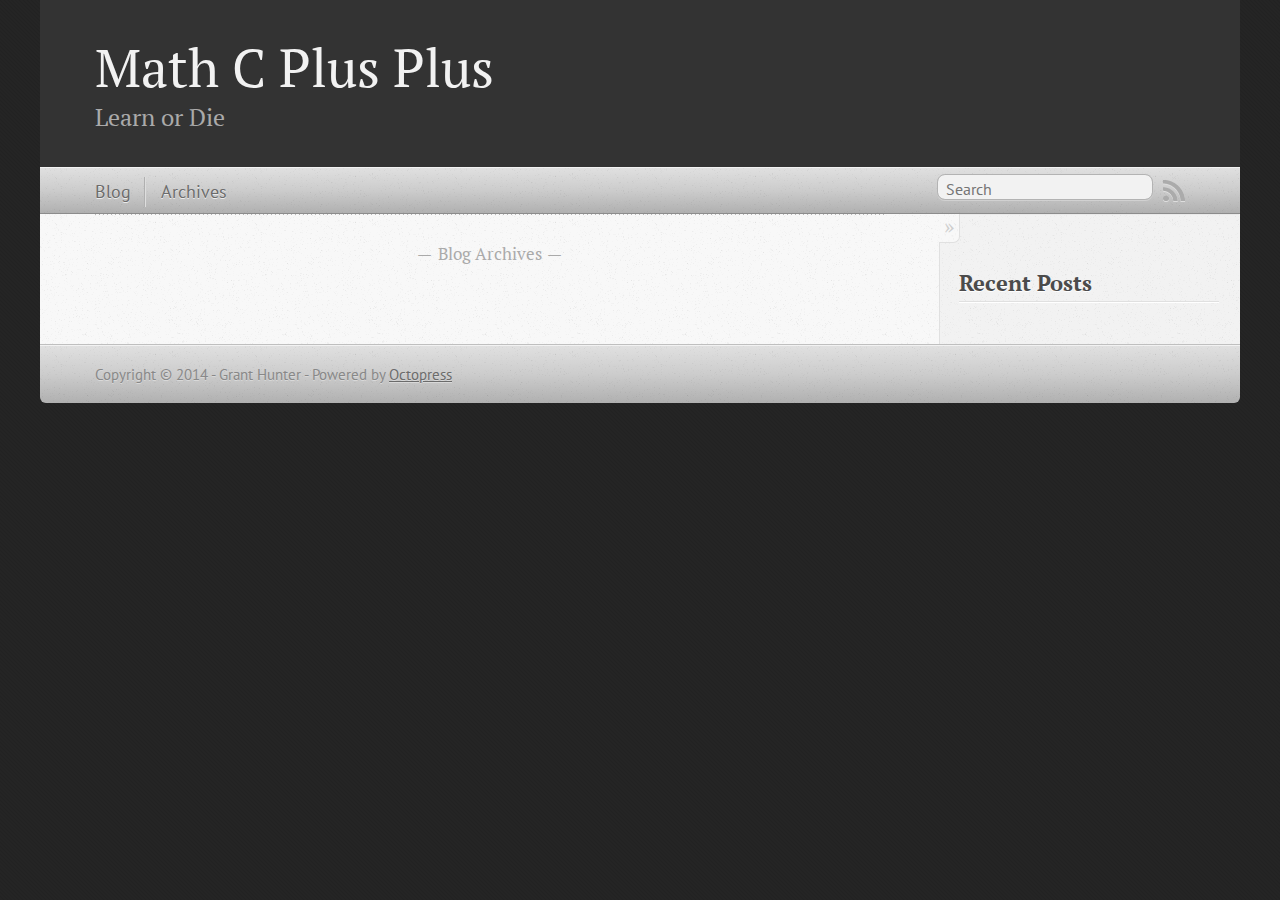
==== index.html @ 04bebbe3 "Site updated at 2014-04-13 11:05:55 UTC" ====
<!DOCTYPE html>
<!--[if IEMobile 7 ]><html class="no-js iem7"><![endif]-->
<!--[if lt IE 9]><html class="no-js lte-ie8"><![endif]-->
<!--[if (gt IE 8)|(gt IEMobile 7)|!(IEMobile)|!(IE)]><!--><html class="no-js" lang="en"><!--<![endif]-->
<head>
  <meta charset="utf-8">
  <title>Math C Plus Plus</title>
  <meta name="author" content="Grant Hunter">

  
  <meta name="description" content=" Blog Archives Recent Posts ">
  

  <!-- http://t.co/dKP3o1e -->
  <meta name="HandheldFriendly" content="True">
  <meta name="MobileOptimized" content="320">
  <meta name="viewport" content="width=device-width, initial-scale=1">

  
  <link rel="canonical" href="http://mathcpp.github.io">
  <link href="/favicon.png" rel="icon">
  <link href="/stylesheets/screen.css" media="screen, projection" rel="stylesheet" type="text/css">
  <link href="/atom.xml" rel="alternate" title="Math C Plus Plus" type="application/atom+xml">
  <script src="/javascripts/modernizr-2.0.js"></script>
  <script src="//ajax.googleapis.com/ajax/libs/jquery/1.9.1/jquery.min.js"></script>
  <script>!window.jQuery && document.write(unescape('%3Cscript src="./javascripts/libs/jquery.min.js"%3E%3C/script%3E'))</script>
  <script src="/javascripts/octopress.js" type="text/javascript"></script>
  <!--Fonts from Google"s Web font directory at http://google.com/webfonts -->
<link href="//fonts.googleapis.com/css?family=PT+Serif:regular,italic,bold,bolditalic" rel="stylesheet" type="text/css">
<link href="//fonts.googleapis.com/css?family=PT+Sans:regular,italic,bold,bolditalic" rel="stylesheet" type="text/css">

  

</head>

<body   >
  <header role="banner"><hgroup>
  <h1><a href="/">Math C Plus Plus</a></h1>
  
    <h2>Learn or Die</h2>
  
</hgroup>

</header>
  <nav role="navigation"><ul class="subscription" data-subscription="rss">
  <li><a href="/atom.xml" rel="subscribe-rss" title="subscribe via RSS">RSS</a></li>
  
</ul>
  
<form action="https://www.google.com/search" method="get">
  <fieldset role="search">
    <input type="hidden" name="q" value="site:mathcpp.github.io" />
    <input class="search" type="text" name="q" results="0" placeholder="Search"/>
  </fieldset>
</form>
  
<ul class="main-navigation">
  <li><a href="/">Blog</a></li>
  <li><a href="/blog/archives">Archives</a></li>
</ul>

</nav>
  <div id="main">
    <div id="content">
      <div class="blog-index">
  
  
  <div class="pagination">
    
    <a href="/blog/archives">Blog Archives</a>
    
  </div>
</div>
<aside class="sidebar">
  
    <section>
  <h1>Recent Posts</h1>
  <ul id="recent_posts">
    
  </ul>
</section>





  
</aside>

    </div>
  </div>
  <footer role="contentinfo"><p>
  Copyright &copy; 2014 - Grant Hunter -
  <span class="credit">Powered by <a href="http://octopress.org">Octopress</a></span>
</p>

</footer>
  







  <script type="text/javascript">
    (function(){
      var twitterWidgets = document.createElement('script');
      twitterWidgets.type = 'text/javascript';
      twitterWidgets.async = true;
      twitterWidgets.src = '//platform.twitter.com/widgets.js';
      document.getElementsByTagName('head')[0].appendChild(twitterWidgets);
    })();
  </script>





</body>
</html>
---- stylesheets/screen.css ----
html,body,div,span,applet,object,iframe,h1,h2,h3,h4,h5,h6,p,blockquote,pre,a,abbr,acronym,address,big,cite,code,del,dfn,em,img,ins,kbd,q,s,samp,small,strike,strong,sub,sup,tt,var,b,u,i,center,dl,dt,dd,ol,ul,li,fieldset,form,label,legend,table,caption,tbody,tfoot,thead,tr,th,td,article,aside,canvas,details,embed,figure,figcaption,footer,header,hgroup,menu,nav,output,ruby,section,summary,time,mark,audio,video{margin:0;padding:0;border:0;font:inherit;font-size:100%;vertical-align:baseline}html{line-height:1}ol,ul{list-style:none}table{border-collapse:collapse;border-spacing:0}caption,th,td{text-align:left;font-weight:normal;vertical-align:middle}q,blockquote{quotes:none}q:before,q:after,blockquote:before,blockquote:after{content:"";content:none}a img{border:none}article,aside,details,figcaption,figure,footer,header,hgroup,menu,nav,section,summary{display:block}a{color:#1863a1}a:visited{color:#751590}a:focus{color:#0181eb}a:hover{color:#0181eb}a:active{color:#01579f}aside.sidebar a{color:#222}aside.sidebar a:focus{color:#0181eb}aside.sidebar a:hover{color:#0181eb}aside.sidebar a:active{color:#01579f}a{-webkit-transition:color 0.3s;-moz-transition:color 0.3s;-o-transition:color 0.3s;transition:color 0.3s}html{background:#252525 url('/images/line-tile.png?1397386319') top left}body>div{background:#f2f2f2 url('/images/noise.png?1397386319') top left;border-bottom:1px solid #bfbfbf}body>div>div{background:#f8f8f8 url('/images/noise.png?1397386319') top left;border-right:1px solid #e0e0e0}.heading,body>header h1,h1,h2,h3,h4,h5,h6{font-family:"PT Serif","Georgia","Helvetica Neue",Arial,sans-serif}.sans,body>header h2,article header p.meta,article>footer,#content .blog-index footer,html .gist .gist-file .gist-meta,#blog-archives a.category,#blog-archives time,aside.sidebar section,body>footer{font-family:"PT Sans","Helvetica Neue",Arial,sans-serif}.serif,body,#content .blog-index a[rel=full-article]{font-family:"PT Serif",Georgia,Times,"Times New Roman",serif}.mono,pre,code,tt,p code,li code{font-family:Menlo,Monaco,"Andale Mono","lucida console","Courier New",monospace}body>header h1{font-size:2.2em;font-family:"PT Serif","Georgia","Helvetica Neue",Arial,sans-serif;font-weight:normal;line-height:1.2em;margin-bottom:0.6667em}body>header h2{font-family:"PT Serif","Georgia","Helvetica Neue",Arial,sans-serif}body{line-height:1.5em;color:#222}h1{font-size:2.2em;line-height:1.2em}@media only screen and (min-width: 992px){body{font-size:1.15em}h1{font-size:2.6em;line-height:1.2em}}h1,h2,h3,h4,h5,h6{text-rendering:optimizelegibility;margin-bottom:1em;font-weight:bold}h2,section h1{font-size:1.5em}h3,section h2,section section h1{font-size:1.3em}h4,section h3,section section h2,section section section h1{font-size:1em}h5,section h4,section section h3{font-size:.9em}h6,section h5,section section h4,section section section h3{font-size:.8em}p,article blockquote,ul,ol{margin-bottom:1.5em}ul{list-style-type:disc}ul ul{list-style-type:circle;margin-bottom:0px}ul ul ul{list-style-type:square;margin-bottom:0px}ol{list-style-type:decimal}ol ol{list-style-type:lower-alpha;margin-bottom:0px}ol ol ol{list-style-type:lower-roman;margin-bottom:0px}ul,ul ul,ul ol,ol,ol ul,ol ol{margin-left:1.3em}ul ul,ul ol,ol ul,ol ol{margin-bottom:0em}strong{font-weight:bold}em{font-style:italic}sup,sub{font-size:0.75em;position:relative;display:inline-block;padding:0 .2em;line-height:.8em}sup{top:-.5em}sub{bottom:-.5em}a[rev='footnote']{font-size:.75em;padding:0 .3em;line-height:1}q{font-style:italic}q:before{content:"\201C"}q:after{content:"\201D"}em,dfn{font-style:italic}strong,dfn{font-weight:bold}del,s{text-decoration:line-through}abbr,acronym{border-bottom:1px dotted;cursor:help}hr{margin-bottom:0.2em}small{font-size:.8em}big{font-size:1.2em}article blockquote{font-style:italic;position:relative;font-size:1.2em;line-height:1.5em;padding-left:1em;border-left:4px solid rgba(170,170,170,0.5)}article blockquote cite{font-style:italic}article blockquote cite a{color:#aaa !important;word-wrap:break-word}article blockquote cite:before{content:'\2014';padding-right:.3em;padding-left:.3em;color:#aaa}@media only screen and (min-width: 992px){article blockquote{padding-left:1.5em;border-left-width:4px}}.pullquote-right:before,.pullquote-left:before{padding:0;border:none;content:attr(data-pullquote);float:right;width:45%;margin:.5em 0 1em 1.5em;position:relative;top:7px;font-size:1.4em;line-height:1.45em}.pullquote-left:before{float:left;margin:.5em 1.5em 1em 0}.force-wrap,article a,aside.sidebar a{white-space:-moz-pre-wrap;white-space:-pre-wrap;white-space:-o-pre-wrap;white-space:pre-wrap;word-wrap:break-word}.group,body>header,body>nav,body>footer,body #content>article,body #content>div>article,body #content>div>section,body div.pagination,aside.sidebar,#main,#content,.sidebar{*zoom:1}.group:after,body>header:after,body>nav:after,body>footer:after,body #content>article:after,body #content>div>section:after,body div.pagination:after,#main:after,#content:after,.sidebar:after{content:"";display:table;clear:both}body{-webkit-text-size-adjust:none;max-width:1200px;position:relative;margin:0 auto}body>header,body>nav,body>footer,body #content>article,body #content>div>article,body #content>div>section{padding-left:18px;padding-right:18px}@media only screen and (min-width: 480px){body>header,body>nav,body>footer,body #content>article,body #content>div>article,body #content>div>section{padding-left:25px;padding-right:25px}}@media only screen and (min-width: 768px){body>header,body>nav,body>footer,body #content>article,body #content>div>article,body #content>div>section{padding-left:35px;padding-right:35px}}@media only screen and (min-width: 992px){body>header,body>nav,body>footer,body #content>article,body #content>div>article,body #content>div>section{padding-left:55px;padding-right:55px}}body div.pagination{margin-left:18px;margin-right:18px}@media only screen and (min-width: 480px){body div.pagination{margin-left:25px;margin-right:25px}}@media only screen and (min-width: 768px){body div.pagination{margin-left:35px;margin-right:35px}}@media only screen and (min-width: 992px){body div.pagination{margin-left:55px;margin-right:55px}}body>header{font-size:1em;padding-top:1.5em;padding-bottom:1.5em}#content{overflow:hidden}#content>div,#content>article{width:100%}aside.sidebar{float:none;padding:0 18px 1px;background-color:#f7f7f7;border-top:1px solid #e0e0e0}.flex-content,article img,article video,article .flash-video,aside.sidebar img{max-width:100%;height:auto}.basic-alignment.left,article img.left,article video.left,article .left.flash-video,aside.sidebar img.left{float:left;margin-right:1.5em}.basic-alignment.right,article img.right,article video.right,article .right.flash-video,aside.sidebar img.right{float:right;margin-left:1.5em}.basic-alignment.center,article img.center,article video.center,article .center.flash-video,aside.sidebar img.center{display:block;margin:0 auto 1.5em}.basic-alignment.left,article img.left,article video.left,article .left.flash-video,aside.sidebar img.left,.basic-alignment.right,article img.right,article video.right,article .right.flash-video,aside.sidebar img.right{margin-bottom:.8em}.toggle-sidebar,.no-sidebar .toggle-sidebar{display:none}@media only screen and (min-width: 750px){body.sidebar-footer aside.sidebar{float:none;width:auto;clear:left;margin:0;padding:0 35px 1px;background-color:#f7f7f7;border-top:1px solid #eaeaea}body.sidebar-footer aside.sidebar section.odd,body.sidebar-footer aside.sidebar section.even{float:left;width:48%}body.sidebar-footer aside.sidebar section.odd{margin-left:0}body.sidebar-footer aside.sidebar section.even{margin-left:4%}body.sidebar-footer aside.sidebar.thirds section{width:30%;margin-left:5%}body.sidebar-footer aside.sidebar.thirds section.first{margin-left:0;clear:both}}body.sidebar-footer #content{margin-right:0px}body.sidebar-footer .toggle-sidebar{display:none}@media only screen and (min-width: 550px){body>header{font-size:1em}}@media only screen and (min-width: 750px){aside.sidebar{float:none;width:auto;clear:left;margin:0;padding:0 35px 1px;background-color:#f7f7f7;border-top:1px solid #eaeaea}aside.sidebar section.odd,aside.sidebar section.even{float:left;width:48%}aside.sidebar section.odd{margin-left:0}aside.sidebar section.even{margin-left:4%}aside.sidebar.thirds section{width:30%;margin-left:5%}aside.sidebar.thirds section.first{margin-left:0;clear:both}}@media only screen and (min-width: 768px){body{-webkit-text-size-adjust:auto}body>header{font-size:1.2em}#main{padding:0;margin:0 auto}#content{overflow:visible;margin-right:240px;position:relative}.no-sidebar #content{margin-right:0;border-right:0}.collapse-sidebar #content{margin-right:20px}#content>div,#content>article{padding-top:17.5px;padding-bottom:17.5px;float:left}aside.sidebar{width:210px;padding:0 15px 15px;background:none;clear:none;float:left;margin:0 -100% 0 0}aside.sidebar section{width:auto;margin-left:0}aside.sidebar section.odd,aside.sidebar section.even{float:none;width:auto;margin-left:0}.collapse-sidebar aside.sidebar{float:none;width:auto;clear:left;margin:0;padding:0 35px 1px;background-color:#f7f7f7;border-top:1px solid #eaeaea}.collapse-sidebar aside.sidebar section.odd,.collapse-sidebar aside.sidebar section.even{float:left;width:48%}.collapse-sidebar aside.sidebar section.odd{margin-left:0}.collapse-sidebar aside.sidebar section.even{margin-left:4%}.collapse-sidebar aside.sidebar.thirds section{width:30%;margin-left:5%}.collapse-sidebar aside.sidebar.thirds section.first{margin-left:0;clear:both}}@media only screen and (min-width: 992px){body>header{font-size:1.3em}#content{margin-right:300px}#content>div,#content>article{padding-top:27.5px;padding-bottom:27.5px}aside.sidebar{width:260px;padding:1.2em 20px 20px}.collapse-sidebar aside.sidebar{padding-left:55px;padding-right:55px}}@media only screen and (min-width: 768px){ul,ol{margin-left:0}}body>header{background:#333}body>header h1{display:inline-block;margin:0}body>header h1 a,body>header h1 a:visited,body>header h1 a:hover{color:#f2f2f2;text-decoration:none}body>header h2{margin:.2em 0 0;font-size:1em;color:#aaa;font-weight:normal}body>nav{position:relative;background-color:#ccc;background:url('/images/noise.png?1397386319'),-webkit-gradient(linear, 50% 0%, 50% 100%, color-stop(0%, #e0e0e0), color-stop(50%, #cccccc), color-stop(100%, #b0b0b0));background:url('/images/noise.png?1397386319'),-webkit-linear-gradient(#e0e0e0,#cccccc,#b0b0b0);background:url('/images/noise.png?1397386319'),-moz-linear-gradient(#e0e0e0,#cccccc,#b0b0b0);background:url('/images/noise.png?1397386319'),-o-linear-gradient(#e0e0e0,#cccccc,#b0b0b0);background:url('/images/noise.png?1397386319'),linear-gradient(#e0e0e0,#cccccc,#b0b0b0);border-top:1px solid #f2f2f2;border-bottom:1px solid #8c8c8c;padding-top:.35em;padding-bottom:.35em}body>nav form{-webkit-background-clip:padding;-moz-background-clip:padding;background-clip:padding-box;margin:0;padding:0}body>nav form .search{padding:.3em .5em 0;font-size:.85em;font-family:"PT Sans","Helvetica Neue",Arial,sans-serif;line-height:1.1em;width:95%;-webkit-border-radius:0.5em;-moz-border-radius:0.5em;-ms-border-radius:0.5em;-o-border-radius:0.5em;border-radius:0.5em;-webkit-background-clip:padding;-moz-background-clip:padding;background-clip:padding-box;-webkit-box-shadow:#d1d1d1 0 1px;-moz-box-shadow:#d1d1d1 0 1px;box-shadow:#d1d1d1 0 1px;background-color:#f2f2f2;border:1px solid #b3b3b3;color:#888}body>nav form .search:focus{color:#444;border-color:#80b1df;-webkit-box-shadow:#80b1df 0 0 4px,#80b1df 0 0 3px inset;-moz-box-shadow:#80b1df 0 0 4px,#80b1df 0 0 3px inset;box-shadow:#80b1df 0 0 4px,#80b1df 0 0 3px inset;background-color:#fff;outline:none}body>nav fieldset[role=search]{float:right;width:48%}body>nav fieldset.mobile-nav{float:left;width:48%}body>nav fieldset.mobile-nav select{width:100%;font-size:.8em;border:1px solid #888}body>nav ul{display:none}@media only screen and (min-width: 550px){body>nav{font-size:.9em}body>nav ul{margin:0;padding:0;border:0;overflow:hidden;*zoom:1;float:left;display:block;padding-top:.15em}body>nav ul li{list-style-image:none;list-style-type:none;margin-left:0;white-space:nowrap;display:inline;float:left;padding-left:0;padding-right:0}body>nav ul li:first-child,body>nav ul li.first{padding-left:0}body>nav ul li:last-child{padding-right:0}body>nav ul li.last{padding-right:0}body>nav ul.subscription{margin-left:.8em;float:right}body>nav ul.subscription li:last-child a{padding-right:0}body>nav ul li{margin:0}body>nav a{color:#6b6b6b;font-family:"PT Sans","Helvetica Neue",Arial,sans-serif;text-shadow:#ebebeb 0 1px;float:left;text-decoration:none;font-size:1.1em;padding:.1em 0;line-height:1.5em}body>nav a:visited{color:#6b6b6b}body>nav a:hover{color:#2b2b2b}body>nav li+li{border-left:1px solid #b0b0b0;margin-left:.8em}body>nav li+li a{padding-left:.8em;border-left:1px solid #dedede}body>nav form{float:right;text-align:left;padding-left:.8em;width:175px}body>nav form .search{width:93%;font-size:.95em;line-height:1.2em}body>nav ul[data-subscription$=email]+form{width:97px}body>nav ul[data-subscription$=email]+form .search{width:91%}body>nav fieldset.mobile-nav{display:none}body>nav fieldset[role=search]{width:99%}}@media only screen and (min-width: 992px){body>nav form{width:215px}body>nav ul[data-subscription$=email]+form{width:147px}}.no-placeholder body>nav .search{background:#f2f2f2 url('/images/search.png?1397386319') 0.3em 0.25em no-repeat;text-indent:1.3em}@media only screen and (min-width: 550px){.maskImage body>nav ul[data-subscription$=email]+form{width:123px}}@media only screen and (min-width: 992px){.maskImage body>nav ul[data-subscription$=email]+form{width:173px}}.maskImage ul.subscription{position:relative;top:.2em}.maskImage ul.subscription li,.maskImage ul.subscription a{border:0;padding:0}.maskImage a[rel=subscribe-rss]{position:relative;top:0px;text-indent:-999999em;background-color:#dedede;border:0;padding:0}.maskImage a[rel=subscribe-rss],.maskImage a[rel=subscribe-rss]:after{-webkit-mask-image:url('/images/rss.png?1397386319');-moz-mask-image:url('/images/rss.png?1397386319');-ms-mask-image:url('/images/rss.png?1397386319');-o-mask-image:url('/images/rss.png?1397386319');mask-image:url('/images/rss.png?1397386319');-webkit-mask-repeat:no-repeat;-moz-mask-repeat:no-repeat;-ms-mask-repeat:no-repeat;-o-mask-repeat:no-repeat;mask-repeat:no-repeat;width:22px;height:22px}.maskImage a[rel=subscribe-rss]:after{content:"";position:absolute;top:-1px;left:0;background-color:#ababab}.maskImage a[rel=subscribe-rss]:hover:after{background-color:#9e9e9e}.maskImage a[rel=subscribe-email]{position:relative;top:0px;text-indent:-999999em;background-color:#dedede;border:0;padding:0}.maskImage a[rel=subscribe-email],.maskImage a[rel=subscribe-email]:after{-webkit-mask-image:url('/images/email.png?1397386319');-moz-mask-image:url('/images/email.png?1397386319');-ms-mask-image:url('/images/email.png?1397386319');-o-mask-image:url('/images/email.png?1397386319');mask-image:url('/images/email.png?1397386319');-webkit-mask-repeat:no-repeat;-moz-mask-repeat:no-repeat;-ms-mask-repeat:no-repeat;-o-mask-repeat:no-repeat;mask-repeat:no-repeat;width:28px;height:22px}.maskImage a[rel=subscribe-email]:after{content:"";position:absolute;top:-1px;left:0;background-color:#ababab}.maskImage a[rel=subscribe-email]:hover:after{background-color:#9e9e9e}article{padding-top:1em}article header{position:relative;padding-top:2em;padding-bottom:1em;margin-bottom:1em;background:url('[data-uri]') bottom left repeat-x}article header h1{margin:0}article header h1 a{text-decoration:none}article header h1 a:hover{text-decoration:underline}article header p{font-size:.9em;color:#aaa;margin:0}article header p.meta{text-transform:uppercase;position:absolute;top:0}@media only screen and (min-width: 768px){article header{margin-bottom:1.5em;padding-bottom:1em;background:url('[data-uri]') bottom left repeat-x}}article h2{padding-top:0.8em;background:url('[data-uri]') top left repeat-x}.entry-content article h2:first-child,article header+h2{padding-top:0}article h2:first-child,article header+h2{background:none}article .feature{padding-top:.5em;margin-bottom:1em;padding-bottom:1em;background:url('[data-uri]') bottom left repeat-x;font-size:2.0em;font-style:italic;line-height:1.3em}article img,article video,article .flash-video{-webkit-border-radius:0.3em;-moz-border-radius:0.3em;-ms-border-radius:0.3em;-o-border-radius:0.3em;border-radius:0.3em;-webkit-box-shadow:rgba(0,0,0,0.15) 0 1px 4px;-moz-box-shadow:rgba(0,0,0,0.15) 0 1px 4px;box-shadow:rgba(0,0,0,0.15) 0 1px 4px;-webkit-box-sizing:border-box;-moz-box-sizing:border-box;box-sizing:border-box;border:#fff 0.5em solid}article video,article .flash-video{margin:0 auto 1.5em}article video{display:block;width:100%}article .flash-video>div{position:relative;display:block;padding-bottom:56.25%;padding-top:1px;height:0;overflow:hidden}article .flash-video>div iframe,article .flash-video>div object,article .flash-video>div embed{position:absolute;top:0;left:0;width:100%;height:100%}article>footer{padding-bottom:2.5em;margin-top:2em}article>footer p.meta{margin-bottom:.8em;font-size:.85em;clear:both;overflow:hidden}.blog-index article+article{background:url('[data-uri]') top left repeat-x}#content .blog-index{padding-top:0;padding-bottom:0}#content .blog-index article{padding-top:2em}#content .blog-index article header{background:none;padding-bottom:0}#content .blog-index article h1{font-size:2.2em}#content .blog-index article h1 a{color:inherit}#content .blog-index article h1 a:hover{color:#0181eb}#content .blog-index a[rel=full-article]{background:#ebebeb;display:inline-block;padding:.4em .8em;margin-right:.5em;text-decoration:none;color:#666;-webkit-transition:background-color 0.5s;-moz-transition:background-color 0.5s;-o-transition:background-color 0.5s;transition:background-color 0.5s}#content .blog-index a[rel=full-article]:hover{background:#0181eb;text-shadow:none;color:#f8f8f8}#content .blog-index footer{margin-top:1em}.separator,article>footer .byline+time:before,article>footer time+time:before,article>footer .comments:before,article>footer .byline ~ .categories:before{content:"\2022 ";padding:0 .4em 0 .2em;display:inline-block}#content div.pagination{text-align:center;font-size:.95em;position:relative;background:url('[data-uri]') top left repeat-x;padding-top:1.5em;padding-bottom:1.5em}#content div.pagination a{text-decoration:none;color:#aaa}#content div.pagination a.prev{position:absolute;left:0}#content div.pagination a.next{position:absolute;right:0}#content div.pagination a:hover{color:#0181eb}#content div.pagination a[href*=archive]:before,#content div.pagination a[href*=archive]:after{content:'\2014';padding:0 .3em}p.meta+.sharing{padding-top:1em;padding-left:0;background:url('[data-uri]') top left repeat-x}#fb-root{display:none}.highlight,html .gist .gist-file .gist-syntax .gist-highlight{border:1px solid #05232b !important}.highlight table td.code,html .gist .gist-file .gist-syntax .gist-highlight table td.code{width:100%}.highlight .line-numbers,html .gist .gist-file .gist-syntax .highlight .line_numbers{text-align:right;font-size:13px;line-height:1.45em;background:#073642 url('/images/noise.png?1397386319') top left !important;border-right:1px solid #00232c !important;-webkit-box-shadow:#083e4b -1px 0 inset;-moz-box-shadow:#083e4b -1px 0 inset;box-shadow:#083e4b -1px 0 inset;text-shadow:#021014 0 -1px;padding:.8em !important;-webkit-border-radius:0;-moz-border-radius:0;-ms-border-radius:0;-o-border-radius:0;border-radius:0}.highlight .line-numbers span,html .gist .gist-file .gist-syntax .highlight .line_numbers span{color:#586e75 !important}figure.code,.gist-file,pre{-webkit-box-shadow:rgba(0,0,0,0.06) 0 0 10px;-moz-box-shadow:rgba(0,0,0,0.06) 0 0 10px;box-shadow:rgba(0,0,0,0.06) 0 0 10px}figure.code .highlight pre,.gist-file .highlight pre,pre .highlight pre{-webkit-box-shadow:none;-moz-box-shadow:none;box-shadow:none}.gist .highlight *::-moz-selection,figure.code .highlight *::-moz-selection{background:#386774;color:inherit;text-shadow:#002b36 0 1px}.gist .highlight *::-webkit-selection,figure.code .highlight *::-webkit-selection{background:#386774;color:inherit;text-shadow:#002b36 0 1px}.gist .highlight *::selection,figure.code .highlight *::selection{background:#386774;color:inherit;text-shadow:#002b36 0 1px}html .gist .gist-file{margin-bottom:1.8em;position:relative;border:none;padding-top:26px !important}html .gist .gist-file .highlight{margin-bottom:0}html .gist .gist-file .gist-syntax{border-bottom:0 !important;background:none !important}html .gist .gist-file .gist-syntax .gist-highlight{background:#002b36 !important}html .gist .gist-file .gist-syntax .highlight pre{padding:0}html .gist .gist-file .gist-meta{padding:.6em 0.8em;border:1px solid #083e4b !important;color:#586e75;font-size:.7em !important;background:#073642 url('/images/noise.png?1397386319') top left;line-height:1.5em}html .gist .gist-file .gist-meta a{color:#75878b !important;text-decoration:none}html .gist .gist-file .gist-meta a:hover{text-decoration:underline}html .gist .gist-file .gist-meta a:hover{color:#93a1a1 !important}html .gist .gist-file .gist-meta a[href*='#file']{position:absolute;top:0;left:0;right:-10px;color:#474747 !important}html .gist .gist-file .gist-meta a[href*='#file']:hover{color:#1863a1 !important}html .gist .gist-file .gist-meta a[href*=raw]{top:.4em}pre{background:#002b36 url('/images/noise.png?1397386319') top left;-webkit-border-radius:0.4em;-moz-border-radius:0.4em;-ms-border-radius:0.4em;-o-border-radius:0.4em;border-radius:0.4em;border:1px solid #05232b;line-height:1.45em;font-size:13px;margin-bottom:2.1em;padding:.8em 1em;color:#93a1a1;overflow:auto}h3.filename+pre{-moz-border-radius-topleft:0px;-webkit-border-top-left-radius:0px;border-top-left-radius:0px;-moz-border-radius-topright:0px;-webkit-border-top-right-radius:0px;border-top-right-radius:0px}p code,li code{display:inline-block;white-space:no-wrap;background:#fff;font-size:.8em;line-height:1.5em;color:#555;border:1px solid #ddd;-webkit-border-radius:0.4em;-moz-border-radius:0.4em;-ms-border-radius:0.4em;-o-border-radius:0.4em;border-radius:0.4em;padding:0 .3em;margin:-1px 0}p pre code,li pre code{font-size:1em !important;background:none;border:none}.pre-code,html .gist .gist-file .gist-syntax .highlight pre,.highlight code{font-family:Menlo,Monaco,"Andale Mono","lucida console","Courier New",monospace !important;overflow:scroll;overflow-y:hidden;display:block;padding:.8em;overflow-x:auto;line-height:1.45em;background:#002b36 url('/images/noise.png?1397386319') top left !important;color:#93a1a1 !important}.pre-code span,html .gist .gist-file .gist-syntax .highlight pre span,.highlight code span{color:#93a1a1 !important}.pre-code span,html .gist .gist-file .gist-syntax .highlight pre span,.highlight code span{font-style:normal !important;font-weight:normal !important}.pre-code .c,html .gist .gist-file .gist-syntax .highlight pre .c,.highlight code .c{color:#586e75 !important;font-style:italic !important}.pre-code .cm,html .gist .gist-file .gist-syntax .highlight pre .cm,.highlight code .cm{color:#586e75 !important;font-style:italic !important}.pre-code .cp,html .gist .gist-file .gist-syntax .highlight pre .cp,.highlight code .cp{color:#586e75 !important;font-style:italic !important}.pre-code .c1,html .gist .gist-file .gist-syntax .highlight pre .c1,.highlight code .c1{color:#586e75 !important;font-style:italic !important}.pre-code .cs,html .gist .gist-file .gist-syntax .highlight pre .cs,.highlight code .cs{color:#586e75 !important;font-weight:bold !important;font-style:italic !important}.pre-code .err,html .gist .gist-file .gist-syntax .highlight pre .err,.highlight code .err{color:#dc322f !important;background:none !important}.pre-code .k,html .gist .gist-file .gist-syntax .highlight pre .k,.highlight code .k{color:#cb4b16 !important}.pre-code .o,html .gist .gist-file .gist-syntax .highlight pre .o,.highlight code .o{color:#93a1a1 !important;font-weight:bold !important}.pre-code .p,html .gist .gist-file .gist-syntax .highlight pre .p,.highlight code .p{color:#93a1a1 !important}.pre-code .ow,html .gist .gist-file .gist-syntax .highlight pre .ow,.highlight code .ow{color:#2aa198 !important;font-weight:bold !important}.pre-code .gd,html .gist .gist-file .gist-syntax .highlight pre .gd,.highlight code .gd{color:#93a1a1 !important;background-color:#372c34 !important;display:inline-block}.pre-code .gd .x,html .gist .gist-file .gist-syntax .highlight pre .gd .x,.highlight code .gd .x{color:#93a1a1 !important;background-color:#4d2d33 !important;display:inline-block}.pre-code .ge,html .gist .gist-file .gist-syntax .highlight pre .ge,.highlight code .ge{color:#93a1a1 !important;font-style:italic !important}.pre-code .gh,html .gist .gist-file .gist-syntax .highlight pre .gh,.highlight code .gh{color:#586e75 !important}.pre-code .gi,html .gist .gist-file .gist-syntax .highlight pre .gi,.highlight code .gi{color:#93a1a1 !important;background-color:#1a412b !important;display:inline-block}.pre-code .gi .x,html .gist .gist-file .gist-syntax .highlight pre .gi .x,.highlight code .gi .x{color:#93a1a1 !important;background-color:#355720 !important;display:inline-block}.pre-code .gs,html .gist .gist-file .gist-syntax .highlight pre .gs,.highlight code .gs{color:#93a1a1 !important;font-weight:bold !important}.pre-code .gu,html .gist .gist-file .gist-syntax .highlight pre .gu,.highlight code .gu{color:#6c71c4 !important}.pre-code .kc,html .gist .gist-file .gist-syntax .highlight pre .kc,.highlight code .kc{color:#859900 !important;font-weight:bold !important}.pre-code .kd,html .gist .gist-file .gist-syntax .highlight pre .kd,.highlight code .kd{color:#268bd2 !important}.pre-code .kp,html .gist .gist-file .gist-syntax .highlight pre .kp,.highlight code .kp{color:#cb4b16 !important;font-weight:bold !important}.pre-code .kr,html .gist .gist-file .gist-syntax .highlight pre .kr,.highlight code .kr{color:#d33682 !important;font-weight:bold !important}.pre-code .kt,html .gist .gist-file .gist-syntax .highlight pre .kt,.highlight code .kt{color:#2aa198 !important}.pre-code .n,html .gist .gist-file .gist-syntax .highlight pre .n,.highlight code .n{color:#268bd2 !important}.pre-code .na,html .gist .gist-file .gist-syntax .highlight pre .na,.highlight code .na{color:#268bd2 !important}.pre-code .nb,html .gist .gist-file .gist-syntax .highlight pre .nb,.highlight code .nb{color:#859900 !important}.pre-code .nc,html .gist .gist-file .gist-syntax .highlight pre .nc,.highlight code .nc{color:#d33682 !important}.pre-code .no,html .gist .gist-file .gist-syntax .highlight pre .no,.highlight code .no{color:#b58900 !important}.pre-code .nl,html .gist .gist-file .gist-syntax .highlight pre .nl,.highlight code .nl{color:#859900 !important}.pre-code .ne,html .gist .gist-file .gist-syntax .highlight pre .ne,.highlight code .ne{color:#268bd2 !important;font-weight:bold !important}.pre-code .nf,html .gist .gist-file .gist-syntax .highlight pre .nf,.highlight code .nf{color:#268bd2 !important;font-weight:bold !important}.pre-code .nn,html .gist .gist-file .gist-syntax .highlight pre .nn,.highlight code .nn{color:#b58900 !important}.pre-code .nt,html .gist .gist-file .gist-syntax .highlight pre .nt,.highlight code .nt{color:#268bd2 !important;font-weight:bold !important}.pre-code .nx,html .gist .gist-file .gist-syntax .highlight pre .nx,.highlight code .nx{color:#b58900 !important}.pre-code .vg,html .gist .gist-file .gist-syntax .highlight pre .vg,.highlight code .vg{color:#268bd2 !important}.pre-code .vi,html .gist .gist-file .gist-syntax .highlight pre .vi,.highlight code .vi{color:#268bd2 !important}.pre-code .nv,html .gist .gist-file .gist-syntax .highlight pre .nv,.highlight code .nv{color:#268bd2 !important}.pre-code .mf,html .gist .gist-file .gist-syntax .highlight pre .mf,.highlight code .mf{color:#2aa198 !important}.pre-code .m,html .gist .gist-file .gist-syntax .highlight pre .m,.highlight code .m{color:#2aa198 !important}.pre-code .mh,html .gist .gist-file .gist-syntax .highlight pre .mh,.highlight code .mh{color:#2aa198 !important}.pre-code .mi,html .gist .gist-file .gist-syntax .highlight pre .mi,.highlight code .mi{color:#2aa198 !important}.pre-code .s,html .gist .gist-file .gist-syntax .highlight pre .s,.highlight code .s{color:#2aa198 !important}.pre-code .sd,html .gist .gist-file .gist-syntax .highlight pre .sd,.highlight code .sd{color:#2aa198 !important}.pre-code .s2,html .gist .gist-file .gist-syntax .highlight pre .s2,.highlight code .s2{color:#2aa198 !important}.pre-code .se,html .gist .gist-file .gist-syntax .highlight pre .se,.highlight code .se{color:#dc322f !important}.pre-code .si,html .gist .gist-file .gist-syntax .highlight pre .si,.highlight code .si{color:#268bd2 !important}.pre-code .sr,html .gist .gist-file .gist-syntax .highlight pre .sr,.highlight code .sr{color:#2aa198 !important}.pre-code .s1,html .gist .gist-file .gist-syntax .highlight pre .s1,.highlight code .s1{color:#2aa198 !important}.pre-code div .gd,html .gist .gist-file .gist-syntax .highlight pre div .gd,.highlight code div .gd,.pre-code div .gd .x,html .gist .gist-file .gist-syntax .highlight pre div .gd .x,.highlight code div .gd .x,.pre-code div .gi,html .gist .gist-file .gist-syntax .highlight pre div .gi,.highlight code div .gi,.pre-code div .gi .x,html .gist .gist-file .gist-syntax .highlight pre div .gi .x,.highlight code div .gi .x{display:inline-block;width:100%}.highlight,.gist-highlight{margin-bottom:1.8em;background:#002b36;overflow-y:hidden;overflow-x:auto}.highlight pre,.gist-highlight pre{background:none;-webkit-border-radius:0px;-moz-border-radius:0px;-ms-border-radius:0px;-o-border-radius:0px;border-radius:0px;border:none;padding:0;margin-bottom:0}pre::-webkit-scrollbar,.highlight::-webkit-scrollbar,.gist-highlight::-webkit-scrollbar{height:.5em;background:rgba(255,255,255,0.15)}pre::-webkit-scrollbar-thumb:horizontal,.highlight::-webkit-scrollbar-thumb:horizontal,.gist-highlight::-webkit-scrollbar-thumb:horizontal{background:rgba(255,255,255,0.2);-webkit-border-radius:4px;border-radius:4px}.highlight code{background:#000}figure.code{background:none;padding:0;border:0;margin-bottom:1.5em}figure.code pre{margin-bottom:0}figure.code figcaption{position:relative}figure.code .highlight{margin-bottom:0}.code-title,html .gist .gist-file .gist-meta a[href*='#file'],h3.filename,figure.code figcaption{text-align:center;font-size:13px;line-height:2em;text-shadow:#cbcccc 0 1px 0;color:#474747;font-weight:normal;margin-bottom:0;-moz-border-radius-topleft:5px;-webkit-border-top-left-radius:5px;border-top-left-radius:5px;-moz-border-radius-topright:5px;-webkit-border-top-right-radius:5px;border-top-right-radius:5px;font-family:"Helvetica Neue", Arial, "Lucida Grande", "Lucida Sans Unicode", Lucida, sans-serif;background:#aaa url('/images/code_bg.png?1397386319') top repeat-x;border:1px solid #565656;border-top-color:#cbcbcb;border-left-color:#a5a5a5;border-right-color:#a5a5a5;border-bottom:0}.download-source,html .gist .gist-file .gist-meta a[href*=raw],figure.code figcaption a{position:absolute;right:.8em;text-decoration:none;color:#666 !important;z-index:1;font-size:13px;text-shadow:#cbcccc 0 1px 0;padding-left:3em}.download-source:hover,html .gist .gist-file .gist-meta a[href*=raw]:hover,figure.code figcaption a:hover{text-decoration:underline}#archive #content>div,#archive #content>div>article{padding-top:0}#blog-archives{color:#aaa}#blog-archives article{padding:1em 0 1em;position:relative;background:url('[data-uri]') bottom left repeat-x}#blog-archives article:last-child{background:none}#blog-archives article footer{padding:0;margin:0}#blog-archives h1{color:#222;margin-bottom:.3em}#blog-archives h2{display:none}#blog-archives h1{font-size:1.5em}#blog-archives h1 a{text-decoration:none;color:inherit;font-weight:normal;display:inline-block}#blog-archives h1 a:hover{text-decoration:underline}#blog-archives h1 a:hover{color:#0181eb}#blog-archives a.category,#blog-archives time{color:#aaa}#blog-archives .entry-content{display:none}#blog-archives time{font-size:.9em;line-height:1.2em}#blog-archives time .month,#blog-archives time .day{display:inline-block}#blog-archives time .month{text-transform:uppercase}#blog-archives p{margin-bottom:1em}#blog-archives a,#blog-archives .entry-content a{color:inherit}#blog-archives a:hover,#blog-archives .entry-content a:hover{color:#0181eb}#blog-archives a:hover{color:#0181eb}@media only screen and (min-width: 550px){#blog-archives article{margin-left:5em}#blog-archives h2{margin-bottom:.3em;font-weight:normal;display:inline-block;position:relative;top:-1px;float:left}#blog-archives h2:first-child{padding-top:.75em}#blog-archives time{position:absolute;text-align:right;left:0em;top:1.8em}#blog-archives .year{display:none}#blog-archives article{padding-left:4.5em;padding-bottom:.7em}#blog-archives a.category{line-height:1.1em}}#content>.category article{margin-left:0;padding-left:6.8em}#content>.category .year{display:inline}.side-shadow-border,aside.sidebar section h1,aside.sidebar li{-webkit-box-shadow:#fff 0 1px;-moz-box-shadow:#fff 0 1px;box-shadow:#fff 0 1px}aside.sidebar{overflow:hidden;color:#4b4b4b;text-shadow:#fff 0 1px}aside.sidebar section{font-size:.8em;line-height:1.4em;margin-bottom:1.5em}aside.sidebar section h1{margin:1.5em 0 0;padding-bottom:.2em;border-bottom:1px solid #e0e0e0}aside.sidebar section h1+p{padding-top:.4em}aside.sidebar img{-webkit-border-radius:0.3em;-moz-border-radius:0.3em;-ms-border-radius:0.3em;-o-border-radius:0.3em;border-radius:0.3em;-webkit-box-shadow:rgba(0,0,0,0.15) 0 1px 4px;-moz-box-shadow:rgba(0,0,0,0.15) 0 1px 4px;box-shadow:rgba(0,0,0,0.15) 0 1px 4px;-webkit-box-sizing:border-box;-moz-box-sizing:border-box;box-sizing:border-box;border:#fff 0.3em solid}aside.sidebar ul{margin-bottom:0.5em;margin-left:0}aside.sidebar li{list-style:none;padding:.5em 0;margin:0;border-bottom:1px solid #e0e0e0}aside.sidebar li p:last-child{margin-bottom:0}aside.sidebar a{color:inherit;-webkit-transition:color 0.5s;-moz-transition:color 0.5s;-o-transition:color 0.5s;transition:color 0.5s}aside.sidebar:hover a{color:#222}aside.sidebar:hover a:hover{color:#0181eb}.aside-alt-link,#pinboard_linkroll .pin-tag{color:#7e7e7e}.aside-alt-link:hover,#pinboard_linkroll .pin-tag:hover{color:#0181eb}@media only screen and (min-width: 768px){.toggle-sidebar{outline:none;position:absolute;right:-10px;top:0;bottom:0;display:inline-block;text-decoration:none;color:#cecece;width:9px;cursor:pointer}.toggle-sidebar:hover{background:#e9e9e9;background:-webkit-gradient(linear, 0% 50%, 100% 50%, color-stop(0%, rgba(224,224,224,0.5)), color-stop(100%, rgba(224,224,224,0)));background:-webkit-linear-gradient(left, rgba(224,224,224,0.5),rgba(224,224,224,0));background:-moz-linear-gradient(left, rgba(224,224,224,0.5),rgba(224,224,224,0));background:-o-linear-gradient(left, rgba(224,224,224,0.5),rgba(224,224,224,0));background:linear-gradient(left, rgba(224,224,224,0.5),rgba(224,224,224,0))}.toggle-sidebar:after{position:absolute;right:-11px;top:0;width:20px;font-size:1.2em;line-height:1.1em;padding-bottom:.15em;-moz-border-radius-bottomright:0.3em;-webkit-border-bottom-right-radius:0.3em;border-bottom-right-radius:0.3em;text-align:center;background:#f8f8f8 url('/images/noise.png?1397386319') top left;border-bottom:1px solid #e0e0e0;border-right:1px solid #e0e0e0;content:"\00BB";text-indent:-1px}.collapse-sidebar .toggle-sidebar{text-indent:0px;right:-20px;width:19px}.collapse-sidebar .toggle-sidebar:hover{background:#e9e9e9}.collapse-sidebar .toggle-sidebar:after{border-left:1px solid #e0e0e0;text-shadow:#fff 0 1px;content:"\00AB";left:0px;right:0;text-align:center;text-indent:0;border:0;border-right-width:0;background:none}}.googleplus h1{-moz-box-shadow:none !important;-webkit-box-shadow:none !important;-o-box-shadow:none !important;box-shadow:none !important;border-bottom:0px none !important}.googleplus a{text-decoration:none;white-space:normal !important;line-height:32px}.googleplus a img{float:left;margin-right:0.5em;border:0 none}.googleplus-hidden{position:absolute;top:-1000em;left:-1000em}#pinboard_linkroll .pin-title,#pinboard_linkroll .pin-description{display:block;margin-bottom:.5em}#pinboard_linkroll .pin-tag{text-decoration:none}#pinboard_linkroll .pin-tag:hover{text-decoration:underline}#pinboard_linkroll .pin-tag:after{content:','}#pinboard_linkroll .pin-tag:last-child:after{content:''}.delicious-posts a.delicious-link{margin-bottom:.5em;display:block}.delicious-posts p{font-size:1em}body>footer{font-size:.8em;color:#888;text-shadow:#d9d9d9 0 1px;background-color:#ccc;background:url('/images/noise.png?1397386319'),-webkit-gradient(linear, 50% 0%, 50% 100%, color-stop(0%, #e0e0e0), color-stop(50%, #cccccc), color-stop(100%, #b0b0b0));background:url('/images/noise.png?1397386319'),-webkit-linear-gradient(#e0e0e0,#cccccc,#b0b0b0);background:url('/images/noise.png?1397386319'),-moz-linear-gradient(#e0e0e0,#cccccc,#b0b0b0);background:url('/images/noise.png?1397386319'),-o-linear-gradient(#e0e0e0,#cccccc,#b0b0b0);background:url('/images/noise.png?1397386319'),linear-gradient(#e0e0e0,#cccccc,#b0b0b0);border-top:1px solid #f2f2f2;position:relative;padding-top:1em;padding-bottom:1em;margin-bottom:3em;-moz-border-radius-bottomleft:0.4em;-webkit-border-bottom-left-radius:0.4em;border-bottom-left-radius:0.4em;-moz-border-radius-bottomright:0.4em;-webkit-border-bottom-right-radius:0.4em;border-bottom-right-radius:0.4em;z-index:1}body>footer a{color:#6b6b6b}body>footer a:visited{color:#6b6b6b}body>footer a:hover{color:#484848}body>footer p:last-child{margin-bottom:0}
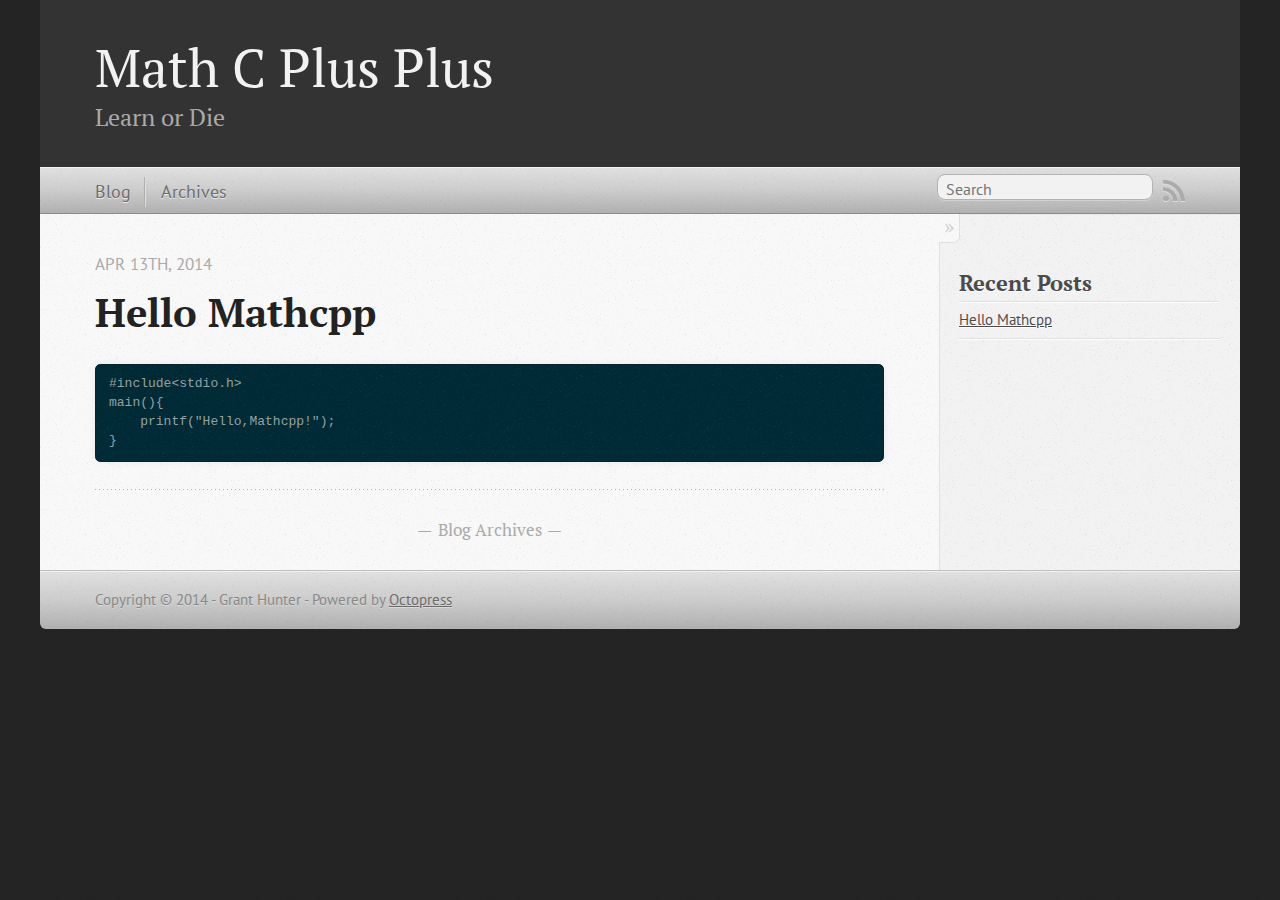
==== commit c316f08e: "Site updated at 2014-04-13 11:44:07 UTC" ====
--- a/index.html
+++ b/index.html
@@ -9,7 +9,9 @@
   <meta name="author" content="Grant Hunter">
 
   
-  <meta name="description" content=" Blog Archives Recent Posts ">
+  <meta name="description" content="#include&lt;stdio.h&gt;
+main(){ printf("Hello,Mathcpp!");
+} ">
   
 
   <!-- http://t.co/dKP3o1e -->
@@ -66,6 +68,46 @@
       <div class="blog-index">
   
   
+  
+    <article>
+      
+  <header>
+    
+      <h1 class="entry-title"><a href="/blog/2014/04/13/hello-mathcpp/">Hello Mathcpp</a></h1>
+    
+    
+      <p class="meta">
+        
+
+
+
+
+
+
+
+
+  
+
+
+<time datetime="2014-04-13T19:36:28+08:00" pubdate data-updated="true">Apr 13<span>th</span>, 2014</time>
+        
+      </p>
+    
+  </header>
+
+
+  <div class="entry-content"><pre><code>#include&lt;stdio.h&gt;
+main(){
+    printf("Hello,Mathcpp!");
+}
+</code></pre>
+</div>
+  
+  
+
+
+    </article>
+  
   <div class="pagination">
     
     <a href="/blog/archives">Blog Archives</a>
@@ -77,6 +119,10 @@
     <section>
   <h1>Recent Posts</h1>
   <ul id="recent_posts">
+    
+      <li class="post">
+        <a href="/blog/2014/04/13/hello-mathcpp/">Hello Mathcpp</a>
+      </li>
     
   </ul>
 </section>
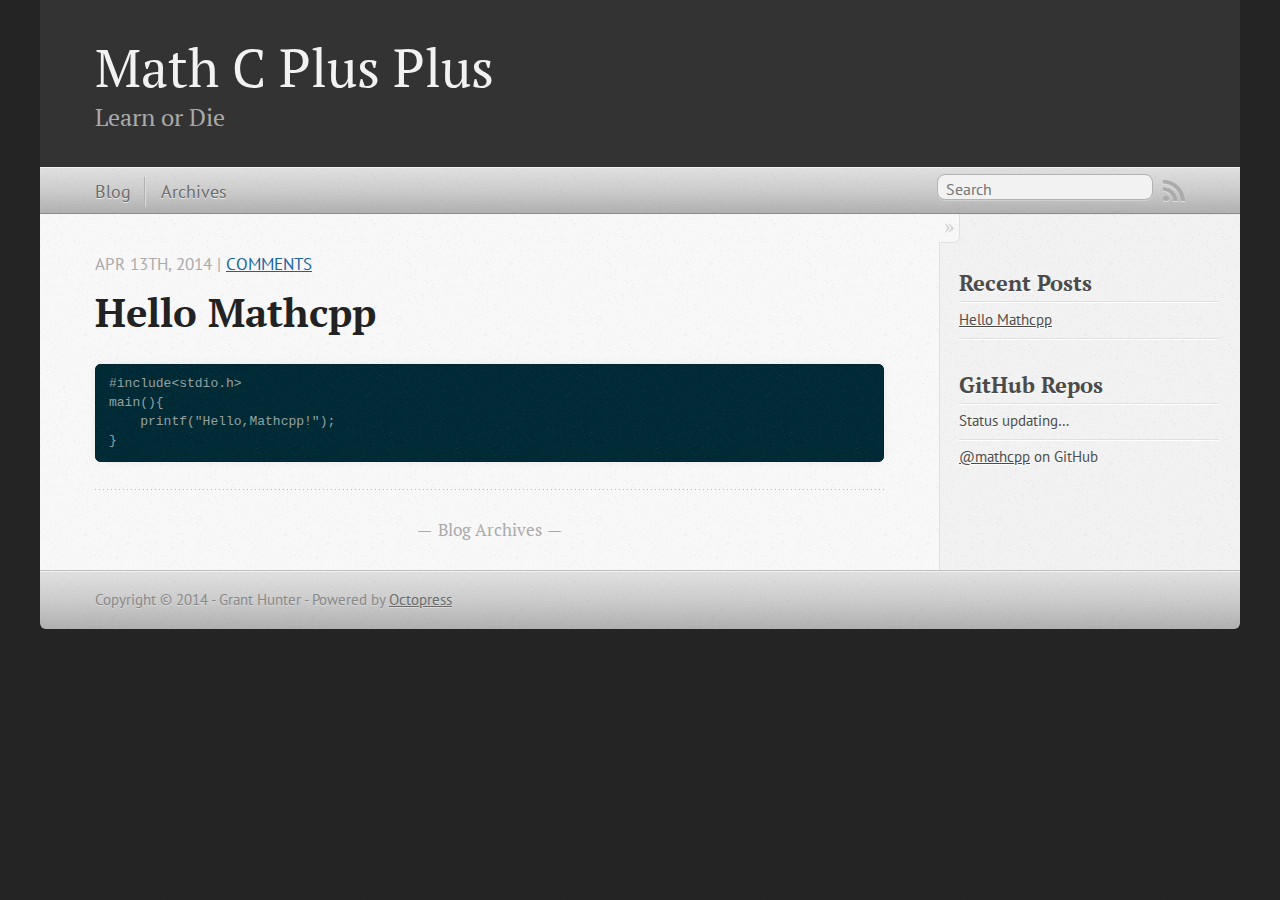
==== commit f210b129: "Site updated at 2014-04-13 12:04:29 UTC" ====
--- a/index.html
+++ b/index.html
@@ -91,6 +91,9 @@
 
 <time datetime="2014-04-13T19:36:28+08:00" pubdate data-updated="true">Apr 13<span>th</span>, 2014</time>
         
+           | <a href="/blog/2014/04/13/hello-mathcpp/#disqus_thread"
+             data-disqus-identifier="http://mathcpp.github.io/blog/2014/04/13/hello-mathcpp/">Comments</a>
+        
       </p>
     
   </header>
@@ -127,6 +130,35 @@
   </ul>
 </section>
 
+<section>
+  <h1>GitHub Repos</h1>
+  <ul id="gh_repos">
+    <li class="loading">Status updating&#8230;</li>
+  </ul>
+  
+  <a href="https://github.com/mathcpp">@mathcpp</a> on GitHub
+  
+  <script type="text/javascript">
+    $(document).ready(function(){
+        if (!window.jXHR){
+            var jxhr = document.createElement('script');
+            jxhr.type = 'text/javascript';
+            jxhr.src = '/javascripts/libs/jXHR.js';
+            var s = document.getElementsByTagName('script')[0];
+            s.parentNode.insertBefore(jxhr, s);
+        }
+
+        github.showRepos({
+            user: 'mathcpp',
+            count: 0,
+            skip_forks: true,
+            target: '#gh_repos'
+        });
+    });
+  </script>
+  <script src="/javascripts/github.js" type="text/javascript"> </script>
+</section>
+
 
 
 
@@ -144,7 +176,29 @@
 </footer>
   
 
-
+<script type="text/javascript">
+      var disqus_shortname = 'g0n1x';
+      
+        
+        var disqus_script = 'count.js';
+      
+    (function () {
+      var dsq = document.createElement('script'); dsq.type = 'text/javascript'; dsq.async = true;
+      dsq.src = '//' + disqus_shortname + '.disqus.com/' + disqus_script;
+      (document.getElementsByTagName('head')[0] || document.getElementsByTagName('body')[0]).appendChild(dsq);
+    }());
+</script>
+
+
+
+<div id="fb-root"></div>
+<script>(function(d, s, id) {
+  var js, fjs = d.getElementsByTagName(s)[0];
+  if (d.getElementById(id)) {return;}
+  js = d.createElement(s); js.id = id; js.async = true;
+  js.src = "//connect.facebook.net/en_US/all.js#appId=212934732101925&xfbml=1";
+  fjs.parentNode.insertBefore(js, fjs);
+}(document, 'script', 'facebook-jssdk'));</script>
 
 
 
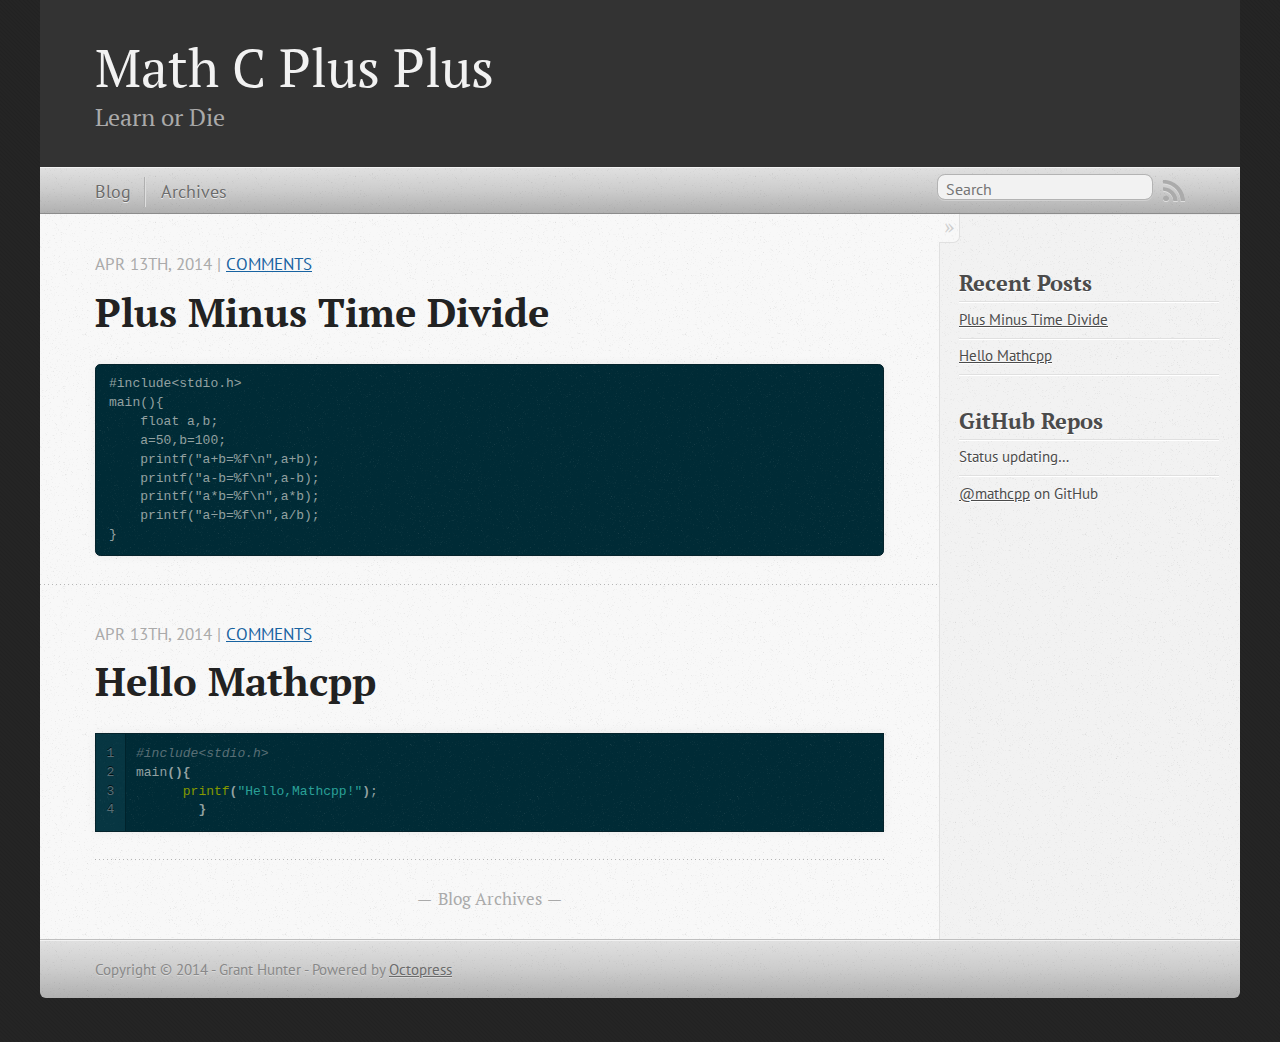
==== commit eeee92e2: "Site updated at 2014-04-20 02:45:22 UTC" ====
--- a/index.html
+++ b/index.html
@@ -10,8 +10,7 @@
 
   
   <meta name="description" content="#include&lt;stdio.h&gt;
-main(){ printf("Hello,Mathcpp!");
-} ">
+main(){ float a,b; a=50,b=100; printf("a+b=%f\n",a+b); printf("a-b=%f\n",a-b); printf("a*b=%f\n",a*b); printf("a÷b=%f\n",a/b &hellip;">
   
 
   <!-- http://t.co/dKP3o1e -->
@@ -73,7 +72,7 @@
       
   <header>
     
-      <h1 class="entry-title"><a href="/blog/2014/04/13/hello-mathcpp/">Hello Mathcpp</a></h1>
+      <h1 class="entry-title"><a href="/blog/2014/04/13/plus-minus-time-divide/">Plus Minus Time Divide</a></h1>
     
     
       <p class="meta">
@@ -89,10 +88,10 @@
   
 
 
-<time datetime="2014-04-13T19:36:28+08:00" pubdate data-updated="true">Apr 13<span>th</span>, 2014</time>
-        
-           | <a href="/blog/2014/04/13/hello-mathcpp/#disqus_thread"
-             data-disqus-identifier="http://mathcpp.github.io/blog/2014/04/13/hello-mathcpp/">Comments</a>
+<time datetime="2014-04-13T21:17:15+08:00" pubdate data-updated="true">Apr 13<span>th</span>, 2014</time>
+        
+           | <a href="/blog/2014/04/13/plus-minus-time-divide/#disqus_thread"
+             data-disqus-identifier="http://mathcpp.github.io/blog/2014/04/13/plus-minus-time-divide/">Comments</a>
         
       </p>
     
@@ -101,7 +100,12 @@
 
   <div class="entry-content"><pre><code>#include&lt;stdio.h&gt;
 main(){
-    printf("Hello,Mathcpp!");
+    float a,b;
+    a=50,b=100;
+    printf("a+b=%f\n",a+b);
+    printf("a-b=%f\n",a-b);
+    printf("a*b=%f\n",a*b);
+    printf("a÷b=%f\n",a/b);
 }
 </code></pre>
 </div>
@@ -111,6 +115,58 @@
 
     </article>
   
+  
+    <article>
+      
+  <header>
+    
+      <h1 class="entry-title"><a href="/blog/2014/04/13/hello-mathcpp/">Hello Mathcpp</a></h1>
+    
+    
+      <p class="meta">
+        
+
+
+
+
+
+
+
+
+  
+
+
+<time datetime="2014-04-13T19:36:28+08:00" pubdate data-updated="true">Apr 13<span>th</span>, 2014</time>
+        
+           | <a href="/blog/2014/04/13/hello-mathcpp/#disqus_thread"
+             data-disqus-identifier="http://mathcpp.github.io/blog/2014/04/13/hello-mathcpp/">Comments</a>
+        
+      </p>
+    
+  </header>
+
+
+  <div class="entry-content">
+
+<figure class='code'><div class="highlight"><table><tr><td class="gutter"><pre class="line-numbers"><span class='line-number'>1</span>
+<span class='line-number'>2</span>
+<span class='line-number'>3</span>
+<span class='line-number'>4</span>
+</pre></td><td class='code'><pre><code class='bash'><span class='line'><span class="c">#include&lt;stdio.h&gt;</span>
+</span><span class='line'>main<span class="o">(){</span>
+</span><span class='line'>      <span class="nb">printf</span><span class="o">(</span><span class="s2">&quot;Hello,Mathcpp!&quot;</span><span class="o">)</span>;
+</span><span class='line'>        <span class="o">}</span>
+</span></code></pre></td></tr></table></div></figure>
+
+
+
+</div>
+  
+  
+
+
+    </article>
+  
   <div class="pagination">
     
     <a href="/blog/archives">Blog Archives</a>
@@ -122,6 +178,10 @@
     <section>
   <h1>Recent Posts</h1>
   <ul id="recent_posts">
+    
+      <li class="post">
+        <a href="/blog/2014/04/13/plus-minus-time-divide/">Plus Minus Time Divide</a>
+      </li>
     
       <li class="post">
         <a href="/blog/2014/04/13/hello-mathcpp/">Hello Mathcpp</a>
--- a/stylesheets/screen.css
+++ b/stylesheets/screen.css
@@ -1 +1 @@
-html,body,div,span,applet,object,iframe,h1,h2,h3,h4,h5,h6,p,blockquote,pre,a,abbr,acronym,address,big,cite,code,del,dfn,em,img,ins,kbd,q,s,samp,small,strike,strong,sub,sup,tt,var,b,u,i,center,dl,dt,dd,ol,ul,li,fieldset,form,label,legend,table,caption,tbody,tfoot,thead,tr,th,td,article,aside,canvas,details,embed,figure,figcaption,footer,header,hgroup,menu,nav,output,ruby,section,summary,time,mark,audio,video{margin:0;padding:0;border:0;font:inherit;font-size:100%;vertical-align:baseline}html{line-height:1}ol,ul{list-style:none}table{border-collapse:collapse;border-spacing:0}caption,th,td{text-align:left;font-weight:normal;vertical-align:middle}q,blockquote{quotes:none}q:before,q:after,blockquote:before,blockquote:after{content:"";content:none}a img{border:none}article,aside,details,figcaption,figure,footer,header,hgroup,menu,nav,section,summary{display:block}a{color:#1863a1}a:visited{color:#751590}a:focus{color:#0181eb}a:hover{color:#0181eb}a:active{color:#01579f}aside.sidebar a{color:#222}aside.sidebar a:focus{color:#0181eb}aside.sidebar a:hover{color:#0181eb}aside.sidebar a:active{color:#01579f}a{-webkit-transition:color 0.3s;-moz-transition:color 0.3s;-o-transition:color 0.3s;transition:color 0.3s}html{background:#252525 url('/images/line-tile.png?1397386319') top left}body>div{background:#f2f2f2 url('/images/noise.png?1397386319') top left;border-bottom:1px solid #bfbfbf}body>div>div{background:#f8f8f8 url('/images/noise.png?1397386319') top left;border-right:1px solid #e0e0e0}.heading,body>header h1,h1,h2,h3,h4,h5,h6{font-family:"PT Serif","Georgia","Helvetica Neue",Arial,sans-serif}.sans,body>header h2,article header p.meta,article>footer,#content .blog-index footer,html .gist .gist-file .gist-meta,#blog-archives a.category,#blog-archives time,aside.sidebar section,body>footer{font-family:"PT Sans","Helvetica Neue",Arial,sans-serif}.serif,body,#content .blog-index a[rel=full-article]{font-family:"PT Serif",Georgia,Times,"Times New Roman",serif}.mono,pre,code,tt,p code,li code{font-family:Menlo,Monaco,"Andale Mono","lucida console","Courier New",monospace}body>header h1{font-size:2.2em;font-family:"PT Serif","Georgia","Helvetica Neue",Arial,sans-serif;font-weight:normal;line-height:1.2em;margin-bottom:0.6667em}body>header h2{font-family:"PT Serif","Georgia","Helvetica Neue",Arial,sans-serif}body{line-height:1.5em;color:#222}h1{font-size:2.2em;line-height:1.2em}@media only screen and (min-width: 992px){body{font-size:1.15em}h1{font-size:2.6em;line-height:1.2em}}h1,h2,h3,h4,h5,h6{text-rendering:optimizelegibility;margin-bottom:1em;font-weight:bold}h2,section h1{font-size:1.5em}h3,section h2,section section h1{font-size:1.3em}h4,section h3,section section h2,section section section h1{font-size:1em}h5,section h4,section section h3{font-size:.9em}h6,section h5,section section h4,section section section h3{font-size:.8em}p,article blockquote,ul,ol{margin-bottom:1.5em}ul{list-style-type:disc}ul ul{list-style-type:circle;margin-bottom:0px}ul ul ul{list-style-type:square;margin-bottom:0px}ol{list-style-type:decimal}ol ol{list-style-type:lower-alpha;margin-bottom:0px}ol ol ol{list-style-type:lower-roman;margin-bottom:0px}ul,ul ul,ul ol,ol,ol ul,ol ol{margin-left:1.3em}ul ul,ul ol,ol ul,ol ol{margin-bottom:0em}strong{font-weight:bold}em{font-style:italic}sup,sub{font-size:0.75em;position:relative;display:inline-block;padding:0 .2em;line-height:.8em}sup{top:-.5em}sub{bottom:-.5em}a[rev='footnote']{font-size:.75em;padding:0 .3em;line-height:1}q{font-style:italic}q:before{content:"\201C"}q:after{content:"\201D"}em,dfn{font-style:italic}strong,dfn{font-weight:bold}del,s{text-decoration:line-through}abbr,acronym{border-bottom:1px dotted;cursor:help}hr{margin-bottom:0.2em}small{font-size:.8em}big{font-size:1.2em}article blockquote{font-style:italic;position:relative;font-size:1.2em;line-height:1.5em;padding-left:1em;border-left:4px solid rgba(170,170,170,0.5)}article blockquote cite{font-style:italic}article blockquote cite a{color:#aaa !important;word-wrap:break-word}article blockquote cite:before{content:'\2014';padding-right:.3em;padding-left:.3em;color:#aaa}@media only screen and (min-width: 992px){article blockquote{padding-left:1.5em;border-left-width:4px}}.pullquote-right:before,.pullquote-left:before{padding:0;border:none;content:attr(data-pullquote);float:right;width:45%;margin:.5em 0 1em 1.5em;position:relative;top:7px;font-size:1.4em;line-height:1.45em}.pullquote-left:before{float:left;margin:.5em 1.5em 1em 0}.force-wrap,article a,aside.sidebar a{white-space:-moz-pre-wrap;white-space:-pre-wrap;white-space:-o-pre-wrap;white-space:pre-wrap;word-wrap:break-word}.group,body>header,body>nav,body>footer,body #content>article,body #content>div>article,body #content>div>section,body div.pagination,aside.sidebar,#main,#content,.sidebar{*zoom:1}.group:after,body>header:after,body>nav:after,body>footer:after,body #content>article:after,body #content>div>section:after,body div.pagination:after,#main:after,#content:after,.sidebar:after{content:"";display:table;clear:both}body{-webkit-text-size-adjust:none;max-width:1200px;position:relative;margin:0 auto}body>header,body>nav,body>footer,body #content>article,body #content>div>article,body #content>div>section{padding-left:18px;padding-right:18px}@media only screen and (min-width: 480px){body>header,body>nav,body>footer,body #content>article,body #content>div>article,body #content>div>section{padding-left:25px;padding-right:25px}}@media only screen and (min-width: 768px){body>header,body>nav,body>footer,body #content>article,body #content>div>article,body #content>div>section{padding-left:35px;padding-right:35px}}@media only screen and (min-width: 992px){body>header,body>nav,body>footer,body #content>article,body #content>div>article,body #content>div>section{padding-left:55px;padding-right:55px}}body div.pagination{margin-left:18px;margin-right:18px}@media only screen and (min-width: 480px){body div.pagination{margin-left:25px;margin-right:25px}}@media only screen and (min-width: 768px){body div.pagination{margin-left:35px;margin-right:35px}}@media only screen and (min-width: 992px){body div.pagination{margin-left:55px;margin-right:55px}}body>header{font-size:1em;padding-top:1.5em;padding-bottom:1.5em}#content{overflow:hidden}#content>div,#content>article{width:100%}aside.sidebar{float:none;padding:0 18px 1px;background-color:#f7f7f7;border-top:1px solid #e0e0e0}.flex-content,article img,article video,article .flash-video,aside.sidebar img{max-width:100%;height:auto}.basic-alignment.left,article img.left,article video.left,article .left.flash-video,aside.sidebar img.left{float:left;margin-right:1.5em}.basic-alignment.right,article img.right,article video.right,article .right.flash-video,aside.sidebar img.right{float:right;margin-left:1.5em}.basic-alignment.center,article img.center,article video.center,article .center.flash-video,aside.sidebar img.center{display:block;margin:0 auto 1.5em}.basic-alignment.left,article img.left,article video.left,article .left.flash-video,aside.sidebar img.left,.basic-alignment.right,article img.right,article video.right,article .right.flash-video,aside.sidebar img.right{margin-bottom:.8em}.toggle-sidebar,.no-sidebar .toggle-sidebar{display:none}@media only screen and (min-width: 750px){body.sidebar-footer aside.sidebar{float:none;width:auto;clear:left;margin:0;padding:0 35px 1px;background-color:#f7f7f7;border-top:1px solid #eaeaea}body.sidebar-footer aside.sidebar section.odd,body.sidebar-footer aside.sidebar section.even{float:left;width:48%}body.sidebar-footer aside.sidebar section.odd{margin-left:0}body.sidebar-footer aside.sidebar section.even{margin-left:4%}body.sidebar-footer aside.sidebar.thirds section{width:30%;margin-left:5%}body.sidebar-footer aside.sidebar.thirds section.first{margin-left:0;clear:both}}body.sidebar-footer #content{margin-right:0px}body.sidebar-footer .toggle-sidebar{display:none}@media only screen and (min-width: 550px){body>header{font-size:1em}}@media only screen and (min-width: 750px){aside.sidebar{float:none;width:auto;clear:left;margin:0;padding:0 35px 1px;background-color:#f7f7f7;border-top:1px solid #eaeaea}aside.sidebar section.odd,aside.sidebar section.even{float:left;width:48%}aside.sidebar section.odd{margin-left:0}aside.sidebar section.even{margin-left:4%}aside.sidebar.thirds section{width:30%;margin-left:5%}aside.sidebar.thirds section.first{margin-left:0;clear:both}}@media only screen and (min-width: 768px){body{-webkit-text-size-adjust:auto}body>header{font-size:1.2em}#main{padding:0;margin:0 auto}#content{overflow:visible;margin-right:240px;position:relative}.no-sidebar #content{margin-right:0;border-right:0}.collapse-sidebar #content{margin-right:20px}#content>div,#content>article{padding-top:17.5px;padding-bottom:17.5px;float:left}aside.sidebar{width:210px;padding:0 15px 15px;background:none;clear:none;float:left;margin:0 -100% 0 0}aside.sidebar section{width:auto;margin-left:0}aside.sidebar section.odd,aside.sidebar section.even{float:none;width:auto;margin-left:0}.collapse-sidebar aside.sidebar{float:none;width:auto;clear:left;margin:0;padding:0 35px 1px;background-color:#f7f7f7;border-top:1px solid #eaeaea}.collapse-sidebar aside.sidebar section.odd,.collapse-sidebar aside.sidebar section.even{float:left;width:48%}.collapse-sidebar aside.sidebar section.odd{margin-left:0}.collapse-sidebar aside.sidebar section.even{margin-left:4%}.collapse-sidebar aside.sidebar.thirds section{width:30%;margin-left:5%}.collapse-sidebar aside.sidebar.thirds section.first{margin-left:0;clear:both}}@media only screen and (min-width: 992px){body>header{font-size:1.3em}#content{margin-right:300px}#content>div,#content>article{padding-top:27.5px;padding-bottom:27.5px}aside.sidebar{width:260px;padding:1.2em 20px 20px}.collapse-sidebar aside.sidebar{padding-left:55px;padding-right:55px}}@media only screen and (min-width: 768px){ul,ol{margin-left:0}}body>header{background:#333}body>header h1{display:inline-block;margin:0}body>header h1 a,body>header h1 a:visited,body>header h1 a:hover{color:#f2f2f2;text-decoration:none}body>header h2{margin:.2em 0 0;font-size:1em;color:#aaa;font-weight:normal}body>nav{position:relative;background-color:#ccc;background:url('/images/noise.png?1397386319'),-webkit-gradient(linear, 50% 0%, 50% 100%, color-stop(0%, #e0e0e0), color-stop(50%, #cccccc), color-stop(100%, #b0b0b0));background:url('/images/noise.png?1397386319'),-webkit-linear-gradient(#e0e0e0,#cccccc,#b0b0b0);background:url('/images/noise.png?1397386319'),-moz-linear-gradient(#e0e0e0,#cccccc,#b0b0b0);background:url('/images/noise.png?1397386319'),-o-linear-gradient(#e0e0e0,#cccccc,#b0b0b0);background:url('/images/noise.png?1397386319'),linear-gradient(#e0e0e0,#cccccc,#b0b0b0);border-top:1px solid #f2f2f2;border-bottom:1px solid #8c8c8c;padding-top:.35em;padding-bottom:.35em}body>nav form{-webkit-background-clip:padding;-moz-background-clip:padding;background-clip:padding-box;margin:0;padding:0}body>nav form .search{padding:.3em .5em 0;font-size:.85em;font-family:"PT Sans","Helvetica Neue",Arial,sans-serif;line-height:1.1em;width:95%;-webkit-border-radius:0.5em;-moz-border-radius:0.5em;-ms-border-radius:0.5em;-o-border-radius:0.5em;border-radius:0.5em;-webkit-background-clip:padding;-moz-background-clip:padding;background-clip:padding-box;-webkit-box-shadow:#d1d1d1 0 1px;-moz-box-shadow:#d1d1d1 0 1px;box-shadow:#d1d1d1 0 1px;background-color:#f2f2f2;border:1px solid #b3b3b3;color:#888}body>nav form .search:focus{color:#444;border-color:#80b1df;-webkit-box-shadow:#80b1df 0 0 4px,#80b1df 0 0 3px inset;-moz-box-shadow:#80b1df 0 0 4px,#80b1df 0 0 3px inset;box-shadow:#80b1df 0 0 4px,#80b1df 0 0 3px inset;background-color:#fff;outline:none}body>nav fieldset[role=search]{float:right;width:48%}body>nav fieldset.mobile-nav{float:left;width:48%}body>nav fieldset.mobile-nav select{width:100%;font-size:.8em;border:1px solid #888}body>nav ul{display:none}@media only screen and (min-width: 550px){body>nav{font-size:.9em}body>nav ul{margin:0;padding:0;border:0;overflow:hidden;*zoom:1;float:left;display:block;padding-top:.15em}body>nav ul li{list-style-image:none;list-style-type:none;margin-left:0;white-space:nowrap;display:inline;float:left;padding-left:0;padding-right:0}body>nav ul li:first-child,body>nav ul li.first{padding-left:0}body>nav ul li:last-child{padding-right:0}body>nav ul li.last{padding-right:0}body>nav ul.subscription{margin-left:.8em;float:right}body>nav ul.subscription li:last-child a{padding-right:0}body>nav ul li{margin:0}body>nav a{color:#6b6b6b;font-family:"PT Sans","Helvetica Neue",Arial,sans-serif;text-shadow:#ebebeb 0 1px;float:left;text-decoration:none;font-size:1.1em;padding:.1em 0;line-height:1.5em}body>nav a:visited{color:#6b6b6b}body>nav a:hover{color:#2b2b2b}body>nav li+li{border-left:1px solid #b0b0b0;margin-left:.8em}body>nav li+li a{padding-left:.8em;border-left:1px solid #dedede}body>nav form{float:right;text-align:left;padding-left:.8em;width:175px}body>nav form .search{width:93%;font-size:.95em;line-height:1.2em}body>nav ul[data-subscription$=email]+form{width:97px}body>nav ul[data-subscription$=email]+form .search{width:91%}body>nav fieldset.mobile-nav{display:none}body>nav fieldset[role=search]{width:99%}}@media only screen and (min-width: 992px){body>nav form{width:215px}body>nav ul[data-subscription$=email]+form{width:147px}}.no-placeholder body>nav .search{background:#f2f2f2 url('/images/search.png?1397386319') 0.3em 0.25em no-repeat;text-indent:1.3em}@media only screen and (min-width: 550px){.maskImage body>nav ul[data-subscription$=email]+form{width:123px}}@media only screen and (min-width: 992px){.maskImage body>nav ul[data-subscription$=email]+form{width:173px}}.maskImage ul.subscription{position:relative;top:.2em}.maskImage ul.subscription li,.maskImage ul.subscription a{border:0;padding:0}.maskImage a[rel=subscribe-rss]{position:relative;top:0px;text-indent:-999999em;background-color:#dedede;border:0;padding:0}.maskImage a[rel=subscribe-rss],.maskImage a[rel=subscribe-rss]:after{-webkit-mask-image:url('/images/rss.png?1397386319');-moz-mask-image:url('/images/rss.png?1397386319');-ms-mask-image:url('/images/rss.png?1397386319');-o-mask-image:url('/images/rss.png?1397386319');mask-image:url('/images/rss.png?1397386319');-webkit-mask-repeat:no-repeat;-moz-mask-repeat:no-repeat;-ms-mask-repeat:no-repeat;-o-mask-repeat:no-repeat;mask-repeat:no-repeat;width:22px;height:22px}.maskImage a[rel=subscribe-rss]:after{content:"";position:absolute;top:-1px;left:0;background-color:#ababab}.maskImage a[rel=subscribe-rss]:hover:after{background-color:#9e9e9e}.maskImage a[rel=subscribe-email]{position:relative;top:0px;text-indent:-999999em;background-color:#dedede;border:0;padding:0}.maskImage a[rel=subscribe-email],.maskImage a[rel=subscribe-email]:after{-webkit-mask-image:url('/images/email.png?1397386319');-moz-mask-image:url('/images/email.png?1397386319');-ms-mask-image:url('/images/email.png?1397386319');-o-mask-image:url('/images/email.png?1397386319');mask-image:url('/images/email.png?1397386319');-webkit-mask-repeat:no-repeat;-moz-mask-repeat:no-repeat;-ms-mask-repeat:no-repeat;-o-mask-repeat:no-repeat;mask-repeat:no-repeat;width:28px;height:22px}.maskImage a[rel=subscribe-email]:after{content:"";position:absolute;top:-1px;left:0;background-color:#ababab}.maskImage a[rel=subscribe-email]:hover:after{background-color:#9e9e9e}article{padding-top:1em}article header{position:relative;padding-top:2em;padding-bottom:1em;margin-bottom:1em;background:url('[data-uri]') bottom left repeat-x}article header h1{margin:0}article header h1 a{text-decoration:none}article header h1 a:hover{text-decoration:underline}article header p{font-size:.9em;color:#aaa;margin:0}article header p.meta{text-transform:uppercase;position:absolute;top:0}@media only screen and (min-width: 768px){article header{margin-bottom:1.5em;padding-bottom:1em;background:url('[data-uri]') bottom left repeat-x}}article h2{padding-top:0.8em;background:url('[data-uri]') top left repeat-x}.entry-content article h2:first-child,article header+h2{padding-top:0}article h2:first-child,article header+h2{background:none}article .feature{padding-top:.5em;margin-bottom:1em;padding-bottom:1em;background:url('[data-uri]') bottom left repeat-x;font-size:2.0em;font-style:italic;line-height:1.3em}article img,article video,article .flash-video{-webkit-border-radius:0.3em;-moz-border-radius:0.3em;-ms-border-radius:0.3em;-o-border-radius:0.3em;border-radius:0.3em;-webkit-box-shadow:rgba(0,0,0,0.15) 0 1px 4px;-moz-box-shadow:rgba(0,0,0,0.15) 0 1px 4px;box-shadow:rgba(0,0,0,0.15) 0 1px 4px;-webkit-box-sizing:border-box;-moz-box-sizing:border-box;box-sizing:border-box;border:#fff 0.5em solid}article video,article .flash-video{margin:0 auto 1.5em}article video{display:block;width:100%}article .flash-video>div{position:relative;display:block;padding-bottom:56.25%;padding-top:1px;height:0;overflow:hidden}article .flash-video>div iframe,article .flash-video>div object,article .flash-video>div embed{position:absolute;top:0;left:0;width:100%;height:100%}article>footer{padding-bottom:2.5em;margin-top:2em}article>footer p.meta{margin-bottom:.8em;font-size:.85em;clear:both;overflow:hidden}.blog-index article+article{background:url('[data-uri]') top left repeat-x}#content .blog-index{padding-top:0;padding-bottom:0}#content .blog-index article{padding-top:2em}#content .blog-index article header{background:none;padding-bottom:0}#content .blog-index article h1{font-size:2.2em}#content .blog-index article h1 a{color:inherit}#content .blog-index article h1 a:hover{color:#0181eb}#content .blog-index a[rel=full-article]{background:#ebebeb;display:inline-block;padding:.4em .8em;margin-right:.5em;text-decoration:none;color:#666;-webkit-transition:background-color 0.5s;-moz-transition:background-color 0.5s;-o-transition:background-color 0.5s;transition:background-color 0.5s}#content .blog-index a[rel=full-article]:hover{background:#0181eb;text-shadow:none;color:#f8f8f8}#content .blog-index footer{margin-top:1em}.separator,article>footer .byline+time:before,article>footer time+time:before,article>footer .comments:before,article>footer .byline ~ .categories:before{content:"\2022 ";padding:0 .4em 0 .2em;display:inline-block}#content div.pagination{text-align:center;font-size:.95em;position:relative;background:url('[data-uri]') top left repeat-x;padding-top:1.5em;padding-bottom:1.5em}#content div.pagination a{text-decoration:none;color:#aaa}#content div.pagination a.prev{position:absolute;left:0}#content div.pagination a.next{position:absolute;right:0}#content div.pagination a:hover{color:#0181eb}#content div.pagination a[href*=archive]:before,#content div.pagination a[href*=archive]:after{content:'\2014';padding:0 .3em}p.meta+.sharing{padding-top:1em;padding-left:0;background:url('[data-uri]') top left repeat-x}#fb-root{display:none}.highlight,html .gist .gist-file .gist-syntax .gist-highlight{border:1px solid #05232b !important}.highlight table td.code,html .gist .gist-file .gist-syntax .gist-highlight table td.code{width:100%}.highlight .line-numbers,html .gist .gist-file .gist-syntax .highlight .line_numbers{text-align:right;font-size:13px;line-height:1.45em;background:#073642 url('/images/noise.png?1397386319') top left !important;border-right:1px solid #00232c !important;-webkit-box-shadow:#083e4b -1px 0 inset;-moz-box-shadow:#083e4b -1px 0 inset;box-shadow:#083e4b -1px 0 inset;text-shadow:#021014 0 -1px;padding:.8em !important;-webkit-border-radius:0;-moz-border-radius:0;-ms-border-radius:0;-o-border-radius:0;border-radius:0}.highlight .line-numbers span,html .gist .gist-file .gist-syntax .highlight .line_numbers span{color:#586e75 !important}figure.code,.gist-file,pre{-webkit-box-shadow:rgba(0,0,0,0.06) 0 0 10px;-moz-box-shadow:rgba(0,0,0,0.06) 0 0 10px;box-shadow:rgba(0,0,0,0.06) 0 0 10px}figure.code .highlight pre,.gist-file .highlight pre,pre .highlight pre{-webkit-box-shadow:none;-moz-box-shadow:none;box-shadow:none}.gist .highlight *::-moz-selection,figure.code .highlight *::-moz-selection{background:#386774;color:inherit;text-shadow:#002b36 0 1px}.gist .highlight *::-webkit-selection,figure.code .highlight *::-webkit-selection{background:#386774;color:inherit;text-shadow:#002b36 0 1px}.gist .highlight *::selection,figure.code .highlight *::selection{background:#386774;color:inherit;text-shadow:#002b36 0 1px}html .gist .gist-file{margin-bottom:1.8em;position:relative;border:none;padding-top:26px !important}html .gist .gist-file .highlight{margin-bottom:0}html .gist .gist-file .gist-syntax{border-bottom:0 !important;background:none !important}html .gist .gist-file .gist-syntax .gist-highlight{background:#002b36 !important}html .gist .gist-file .gist-syntax .highlight pre{padding:0}html .gist .gist-file .gist-meta{padding:.6em 0.8em;border:1px solid #083e4b !important;color:#586e75;font-size:.7em !important;background:#073642 url('/images/noise.png?1397386319') top left;line-height:1.5em}html .gist .gist-file .gist-meta a{color:#75878b !important;text-decoration:none}html .gist .gist-file .gist-meta a:hover{text-decoration:underline}html .gist .gist-file .gist-meta a:hover{color:#93a1a1 !important}html .gist .gist-file .gist-meta a[href*='#file']{position:absolute;top:0;left:0;right:-10px;color:#474747 !important}html .gist .gist-file .gist-meta a[href*='#file']:hover{color:#1863a1 !important}html .gist .gist-file .gist-meta a[href*=raw]{top:.4em}pre{background:#002b36 url('/images/noise.png?1397386319') top left;-webkit-border-radius:0.4em;-moz-border-radius:0.4em;-ms-border-radius:0.4em;-o-border-radius:0.4em;border-radius:0.4em;border:1px solid #05232b;line-height:1.45em;font-size:13px;margin-bottom:2.1em;padding:.8em 1em;color:#93a1a1;overflow:auto}h3.filename+pre{-moz-border-radius-topleft:0px;-webkit-border-top-left-radius:0px;border-top-left-radius:0px;-moz-border-radius-topright:0px;-webkit-border-top-right-radius:0px;border-top-right-radius:0px}p code,li code{display:inline-block;white-space:no-wrap;background:#fff;font-size:.8em;line-height:1.5em;color:#555;border:1px solid #ddd;-webkit-border-radius:0.4em;-moz-border-radius:0.4em;-ms-border-radius:0.4em;-o-border-radius:0.4em;border-radius:0.4em;padding:0 .3em;margin:-1px 0}p pre code,li pre code{font-size:1em !important;background:none;border:none}.pre-code,html .gist .gist-file .gist-syntax .highlight pre,.highlight code{font-family:Menlo,Monaco,"Andale Mono","lucida console","Courier New",monospace !important;overflow:scroll;overflow-y:hidden;display:block;padding:.8em;overflow-x:auto;line-height:1.45em;background:#002b36 url('/images/noise.png?1397386319') top left !important;color:#93a1a1 !important}.pre-code span,html .gist .gist-file .gist-syntax .highlight pre span,.highlight code span{color:#93a1a1 !important}.pre-code span,html .gist .gist-file .gist-syntax .highlight pre span,.highlight code span{font-style:normal !important;font-weight:normal !important}.pre-code .c,html .gist .gist-file .gist-syntax .highlight pre .c,.highlight code .c{color:#586e75 !important;font-style:italic !important}.pre-code .cm,html .gist .gist-file .gist-syntax .highlight pre .cm,.highlight code .cm{color:#586e75 !important;font-style:italic !important}.pre-code .cp,html .gist .gist-file .gist-syntax .highlight pre .cp,.highlight code .cp{color:#586e75 !important;font-style:italic !important}.pre-code .c1,html .gist .gist-file .gist-syntax .highlight pre .c1,.highlight code .c1{color:#586e75 !important;font-style:italic !important}.pre-code .cs,html .gist .gist-file .gist-syntax .highlight pre .cs,.highlight code .cs{color:#586e75 !important;font-weight:bold !important;font-style:italic !important}.pre-code .err,html .gist .gist-file .gist-syntax .highlight pre .err,.highlight code .err{color:#dc322f !important;background:none !important}.pre-code .k,html .gist .gist-file .gist-syntax .highlight pre .k,.highlight code .k{color:#cb4b16 !important}.pre-code .o,html .gist .gist-file .gist-syntax .highlight pre .o,.highlight code .o{color:#93a1a1 !important;font-weight:bold !important}.pre-code .p,html .gist .gist-file .gist-syntax .highlight pre .p,.highlight code .p{color:#93a1a1 !important}.pre-code .ow,html .gist .gist-file .gist-syntax .highlight pre .ow,.highlight code .ow{color:#2aa198 !important;font-weight:bold !important}.pre-code .gd,html .gist .gist-file .gist-syntax .highlight pre .gd,.highlight code .gd{color:#93a1a1 !important;background-color:#372c34 !important;display:inline-block}.pre-code .gd .x,html .gist .gist-file .gist-syntax .highlight pre .gd .x,.highlight code .gd .x{color:#93a1a1 !important;background-color:#4d2d33 !important;display:inline-block}.pre-code .ge,html .gist .gist-file .gist-syntax .highlight pre .ge,.highlight code .ge{color:#93a1a1 !important;font-style:italic !important}.pre-code .gh,html .gist .gist-file .gist-syntax .highlight pre .gh,.highlight code .gh{color:#586e75 !important}.pre-code .gi,html .gist .gist-file .gist-syntax .highlight pre .gi,.highlight code .gi{color:#93a1a1 !important;background-color:#1a412b !important;display:inline-block}.pre-code .gi .x,html .gist .gist-file .gist-syntax .highlight pre .gi .x,.highlight code .gi .x{color:#93a1a1 !important;background-color:#355720 !important;display:inline-block}.pre-code .gs,html .gist .gist-file .gist-syntax .highlight pre .gs,.highlight code .gs{color:#93a1a1 !important;font-weight:bold !important}.pre-code .gu,html .gist .gist-file .gist-syntax .highlight pre .gu,.highlight code .gu{color:#6c71c4 !important}.pre-code .kc,html .gist .gist-file .gist-syntax .highlight pre .kc,.highlight code .kc{color:#859900 !important;font-weight:bold !important}.pre-code .kd,html .gist .gist-file .gist-syntax .highlight pre .kd,.highlight code .kd{color:#268bd2 !important}.pre-code .kp,html .gist .gist-file .gist-syntax .highlight pre .kp,.highlight code .kp{color:#cb4b16 !important;font-weight:bold !important}.pre-code .kr,html .gist .gist-file .gist-syntax .highlight pre .kr,.highlight code .kr{color:#d33682 !important;font-weight:bold !important}.pre-code .kt,html .gist .gist-file .gist-syntax .highlight pre .kt,.highlight code .kt{color:#2aa198 !important}.pre-code .n,html .gist .gist-file .gist-syntax .highlight pre .n,.highlight code .n{color:#268bd2 !important}.pre-code .na,html .gist .gist-file .gist-syntax .highlight pre .na,.highlight code .na{color:#268bd2 !important}.pre-code .nb,html .gist .gist-file .gist-syntax .highlight pre .nb,.highlight code .nb{color:#859900 !important}.pre-code .nc,html .gist .gist-file .gist-syntax .highlight pre .nc,.highlight code .nc{color:#d33682 !important}.pre-code .no,html .gist .gist-file .gist-syntax .highlight pre .no,.highlight code .no{color:#b58900 !important}.pre-code .nl,html .gist .gist-file .gist-syntax .highlight pre .nl,.highlight code .nl{color:#859900 !important}.pre-code .ne,html .gist .gist-file .gist-syntax .highlight pre .ne,.highlight code .ne{color:#268bd2 !important;font-weight:bold !important}.pre-code .nf,html .gist .gist-file .gist-syntax .highlight pre .nf,.highlight code .nf{color:#268bd2 !important;font-weight:bold !important}.pre-code .nn,html .gist .gist-file .gist-syntax .highlight pre .nn,.highlight code .nn{color:#b58900 !important}.pre-code .nt,html .gist .gist-file .gist-syntax .highlight pre .nt,.highlight code .nt{color:#268bd2 !important;font-weight:bold !important}.pre-code .nx,html .gist .gist-file .gist-syntax .highlight pre .nx,.highlight code .nx{color:#b58900 !important}.pre-code .vg,html .gist .gist-file .gist-syntax .highlight pre .vg,.highlight code .vg{color:#268bd2 !important}.pre-code .vi,html .gist .gist-file .gist-syntax .highlight pre .vi,.highlight code .vi{color:#268bd2 !important}.pre-code .nv,html .gist .gist-file .gist-syntax .highlight pre .nv,.highlight code .nv{color:#268bd2 !important}.pre-code .mf,html .gist .gist-file .gist-syntax .highlight pre .mf,.highlight code .mf{color:#2aa198 !important}.pre-code .m,html .gist .gist-file .gist-syntax .highlight pre .m,.highlight code .m{color:#2aa198 !important}.pre-code .mh,html .gist .gist-file .gist-syntax .highlight pre .mh,.highlight code .mh{color:#2aa198 !important}.pre-code .mi,html .gist .gist-file .gist-syntax .highlight pre .mi,.highlight code .mi{color:#2aa198 !important}.pre-code .s,html .gist .gist-file .gist-syntax .highlight pre .s,.highlight code .s{color:#2aa198 !important}.pre-code .sd,html .gist .gist-file .gist-syntax .highlight pre .sd,.highlight code .sd{color:#2aa198 !important}.pre-code .s2,html .gist .gist-file .gist-syntax .highlight pre .s2,.highlight code .s2{color:#2aa198 !important}.pre-code .se,html .gist .gist-file .gist-syntax .highlight pre .se,.highlight code .se{color:#dc322f !important}.pre-code .si,html .gist .gist-file .gist-syntax .highlight pre .si,.highlight code .si{color:#268bd2 !important}.pre-code .sr,html .gist .gist-file .gist-syntax .highlight pre .sr,.highlight code .sr{color:#2aa198 !important}.pre-code .s1,html .gist .gist-file .gist-syntax .highlight pre .s1,.highlight code .s1{color:#2aa198 !important}.pre-code div .gd,html .gist .gist-file .gist-syntax .highlight pre div .gd,.highlight code div .gd,.pre-code div .gd .x,html .gist .gist-file .gist-syntax .highlight pre div .gd .x,.highlight code div .gd .x,.pre-code div .gi,html .gist .gist-file .gist-syntax .highlight pre div .gi,.highlight code div .gi,.pre-code div .gi .x,html .gist .gist-file .gist-syntax .highlight pre div .gi .x,.highlight code div .gi .x{display:inline-block;width:100%}.highlight,.gist-highlight{margin-bottom:1.8em;background:#002b36;overflow-y:hidden;overflow-x:auto}.highlight pre,.gist-highlight pre{background:none;-webkit-border-radius:0px;-moz-border-radius:0px;-ms-border-radius:0px;-o-border-radius:0px;border-radius:0px;border:none;padding:0;margin-bottom:0}pre::-webkit-scrollbar,.highlight::-webkit-scrollbar,.gist-highlight::-webkit-scrollbar{height:.5em;background:rgba(255,255,255,0.15)}pre::-webkit-scrollbar-thumb:horizontal,.highlight::-webkit-scrollbar-thumb:horizontal,.gist-highlight::-webkit-scrollbar-thumb:horizontal{background:rgba(255,255,255,0.2);-webkit-border-radius:4px;border-radius:4px}.highlight code{background:#000}figure.code{background:none;padding:0;border:0;margin-bottom:1.5em}figure.code pre{margin-bottom:0}figure.code figcaption{position:relative}figure.code .highlight{margin-bottom:0}.code-title,html .gist .gist-file .gist-meta a[href*='#file'],h3.filename,figure.code figcaption{text-align:center;font-size:13px;line-height:2em;text-shadow:#cbcccc 0 1px 0;color:#474747;font-weight:normal;margin-bottom:0;-moz-border-radius-topleft:5px;-webkit-border-top-left-radius:5px;border-top-left-radius:5px;-moz-border-radius-topright:5px;-webkit-border-top-right-radius:5px;border-top-right-radius:5px;font-family:"Helvetica Neue", Arial, "Lucida Grande", "Lucida Sans Unicode", Lucida, sans-serif;background:#aaa url('/images/code_bg.png?1397386319') top repeat-x;border:1px solid #565656;border-top-color:#cbcbcb;border-left-color:#a5a5a5;border-right-color:#a5a5a5;border-bottom:0}.download-source,html .gist .gist-file .gist-meta a[href*=raw],figure.code figcaption a{position:absolute;right:.8em;text-decoration:none;color:#666 !important;z-index:1;font-size:13px;text-shadow:#cbcccc 0 1px 0;padding-left:3em}.download-source:hover,html .gist .gist-file .gist-meta a[href*=raw]:hover,figure.code figcaption a:hover{text-decoration:underline}#archive #content>div,#archive #content>div>article{padding-top:0}#blog-archives{color:#aaa}#blog-archives article{padding:1em 0 1em;position:relative;background:url('[data-uri]') bottom left repeat-x}#blog-archives article:last-child{background:none}#blog-archives article footer{padding:0;margin:0}#blog-archives h1{color:#222;margin-bottom:.3em}#blog-archives h2{display:none}#blog-archives h1{font-size:1.5em}#blog-archives h1 a{text-decoration:none;color:inherit;font-weight:normal;display:inline-block}#blog-archives h1 a:hover{text-decoration:underline}#blog-archives h1 a:hover{color:#0181eb}#blog-archives a.category,#blog-archives time{color:#aaa}#blog-archives .entry-content{display:none}#blog-archives time{font-size:.9em;line-height:1.2em}#blog-archives time .month,#blog-archives time .day{display:inline-block}#blog-archives time .month{text-transform:uppercase}#blog-archives p{margin-bottom:1em}#blog-archives a,#blog-archives .entry-content a{color:inherit}#blog-archives a:hover,#blog-archives .entry-content a:hover{color:#0181eb}#blog-archives a:hover{color:#0181eb}@media only screen and (min-width: 550px){#blog-archives article{margin-left:5em}#blog-archives h2{margin-bottom:.3em;font-weight:normal;display:inline-block;position:relative;top:-1px;float:left}#blog-archives h2:first-child{padding-top:.75em}#blog-archives time{position:absolute;text-align:right;left:0em;top:1.8em}#blog-archives .year{display:none}#blog-archives article{padding-left:4.5em;padding-bottom:.7em}#blog-archives a.category{line-height:1.1em}}#content>.category article{margin-left:0;padding-left:6.8em}#content>.category .year{display:inline}.side-shadow-border,aside.sidebar section h1,aside.sidebar li{-webkit-box-shadow:#fff 0 1px;-moz-box-shadow:#fff 0 1px;box-shadow:#fff 0 1px}aside.sidebar{overflow:hidden;color:#4b4b4b;text-shadow:#fff 0 1px}aside.sidebar section{font-size:.8em;line-height:1.4em;margin-bottom:1.5em}aside.sidebar section h1{margin:1.5em 0 0;padding-bottom:.2em;border-bottom:1px solid #e0e0e0}aside.sidebar section h1+p{padding-top:.4em}aside.sidebar img{-webkit-border-radius:0.3em;-moz-border-radius:0.3em;-ms-border-radius:0.3em;-o-border-radius:0.3em;border-radius:0.3em;-webkit-box-shadow:rgba(0,0,0,0.15) 0 1px 4px;-moz-box-shadow:rgba(0,0,0,0.15) 0 1px 4px;box-shadow:rgba(0,0,0,0.15) 0 1px 4px;-webkit-box-sizing:border-box;-moz-box-sizing:border-box;box-sizing:border-box;border:#fff 0.3em solid}aside.sidebar ul{margin-bottom:0.5em;margin-left:0}aside.sidebar li{list-style:none;padding:.5em 0;margin:0;border-bottom:1px solid #e0e0e0}aside.sidebar li p:last-child{margin-bottom:0}aside.sidebar a{color:inherit;-webkit-transition:color 0.5s;-moz-transition:color 0.5s;-o-transition:color 0.5s;transition:color 0.5s}aside.sidebar:hover a{color:#222}aside.sidebar:hover a:hover{color:#0181eb}.aside-alt-link,#pinboard_linkroll .pin-tag{color:#7e7e7e}.aside-alt-link:hover,#pinboard_linkroll .pin-tag:hover{color:#0181eb}@media only screen and (min-width: 768px){.toggle-sidebar{outline:none;position:absolute;right:-10px;top:0;bottom:0;display:inline-block;text-decoration:none;color:#cecece;width:9px;cursor:pointer}.toggle-sidebar:hover{background:#e9e9e9;background:-webkit-gradient(linear, 0% 50%, 100% 50%, color-stop(0%, rgba(224,224,224,0.5)), color-stop(100%, rgba(224,224,224,0)));background:-webkit-linear-gradient(left, rgba(224,224,224,0.5),rgba(224,224,224,0));background:-moz-linear-gradient(left, rgba(224,224,224,0.5),rgba(224,224,224,0));background:-o-linear-gradient(left, rgba(224,224,224,0.5),rgba(224,224,224,0));background:linear-gradient(left, rgba(224,224,224,0.5),rgba(224,224,224,0))}.toggle-sidebar:after{position:absolute;right:-11px;top:0;width:20px;font-size:1.2em;line-height:1.1em;padding-bottom:.15em;-moz-border-radius-bottomright:0.3em;-webkit-border-bottom-right-radius:0.3em;border-bottom-right-radius:0.3em;text-align:center;background:#f8f8f8 url('/images/noise.png?1397386319') top left;border-bottom:1px solid #e0e0e0;border-right:1px solid #e0e0e0;content:"\00BB";text-indent:-1px}.collapse-sidebar .toggle-sidebar{text-indent:0px;right:-20px;width:19px}.collapse-sidebar .toggle-sidebar:hover{background:#e9e9e9}.collapse-sidebar .toggle-sidebar:after{border-left:1px solid #e0e0e0;text-shadow:#fff 0 1px;content:"\00AB";left:0px;right:0;text-align:center;text-indent:0;border:0;border-right-width:0;background:none}}.googleplus h1{-moz-box-shadow:none !important;-webkit-box-shadow:none !important;-o-box-shadow:none !important;box-shadow:none !important;border-bottom:0px none !important}.googleplus a{text-decoration:none;white-space:normal !important;line-height:32px}.googleplus a img{float:left;margin-right:0.5em;border:0 none}.googleplus-hidden{position:absolute;top:-1000em;left:-1000em}#pinboard_linkroll .pin-title,#pinboard_linkroll .pin-description{display:block;margin-bottom:.5em}#pinboard_linkroll .pin-tag{text-decoration:none}#pinboard_linkroll .pin-tag:hover{text-decoration:underline}#pinboard_linkroll .pin-tag:after{content:','}#pinboard_linkroll .pin-tag:last-child:after{content:''}.delicious-posts a.delicious-link{margin-bottom:.5em;display:block}.delicious-posts p{font-size:1em}body>footer{font-size:.8em;color:#888;text-shadow:#d9d9d9 0 1px;background-color:#ccc;background:url('/images/noise.png?1397386319'),-webkit-gradient(linear, 50% 0%, 50% 100%, color-stop(0%, #e0e0e0), color-stop(50%, #cccccc), color-stop(100%, #b0b0b0));background:url('/images/noise.png?1397386319'),-webkit-linear-gradient(#e0e0e0,#cccccc,#b0b0b0);background:url('/images/noise.png?1397386319'),-moz-linear-gradient(#e0e0e0,#cccccc,#b0b0b0);background:url('/images/noise.png?1397386319'),-o-linear-gradient(#e0e0e0,#cccccc,#b0b0b0);background:url('/images/noise.png?1397386319'),linear-gradient(#e0e0e0,#cccccc,#b0b0b0);border-top:1px solid #f2f2f2;position:relative;padding-top:1em;padding-bottom:1em;margin-bottom:3em;-moz-border-radius-bottomleft:0.4em;-webkit-border-bottom-left-radius:0.4em;border-bottom-left-radius:0.4em;-moz-border-radius-bottomright:0.4em;-webkit-border-bottom-right-radius:0.4em;border-bottom-right-radius:0.4em;z-index:1}body>footer a{color:#6b6b6b}body>footer a:visited{color:#6b6b6b}body>footer a:hover{color:#484848}body>footer p:last-child{margin-bottom:0}
+html,body,div,span,applet,object,iframe,h1,h2,h3,h4,h5,h6,p,blockquote,pre,a,abbr,acronym,address,big,cite,code,del,dfn,em,img,ins,kbd,q,s,samp,small,strike,strong,sub,sup,tt,var,b,u,i,center,dl,dt,dd,ol,ul,li,fieldset,form,label,legend,table,caption,tbody,tfoot,thead,tr,th,td,article,aside,canvas,details,embed,figure,figcaption,footer,header,hgroup,menu,nav,output,ruby,section,summary,time,mark,audio,video{margin:0;padding:0;border:0;font:inherit;font-size:100%;vertical-align:baseline}html{line-height:1}ol,ul{list-style:none}table{border-collapse:collapse;border-spacing:0}caption,th,td{text-align:left;font-weight:normal;vertical-align:middle}q,blockquote{quotes:none}q:before,q:after,blockquote:before,blockquote:after{content:"";content:none}a img{border:none}article,aside,details,figcaption,figure,footer,header,hgroup,menu,nav,section,summary{display:block}a{color:#1863a1}a:visited{color:#751590}a:focus{color:#0181eb}a:hover{color:#0181eb}a:active{color:#01579f}aside.sidebar a{color:#222}aside.sidebar a:focus{color:#0181eb}aside.sidebar a:hover{color:#0181eb}aside.sidebar a:active{color:#01579f}a{-webkit-transition:color 0.3s;-moz-transition:color 0.3s;-o-transition:color 0.3s;transition:color 0.3s}html{background:#252525 url('/images/line-tile.png?1397959080') top left}body>div{background:#f2f2f2 url('/images/noise.png?1397959080') top left;border-bottom:1px solid #bfbfbf}body>div>div{background:#f8f8f8 url('/images/noise.png?1397959080') top left;border-right:1px solid #e0e0e0}.heading,body>header h1,h1,h2,h3,h4,h5,h6{font-family:"PT Serif","Georgia","Helvetica Neue",Arial,sans-serif}.sans,body>header h2,article header p.meta,article>footer,#content .blog-index footer,html .gist .gist-file .gist-meta,#blog-archives a.category,#blog-archives time,aside.sidebar section,body>footer{font-family:"PT Sans","Helvetica Neue",Arial,sans-serif}.serif,body,#content .blog-index a[rel=full-article]{font-family:"PT Serif",Georgia,Times,"Times New Roman",serif}.mono,pre,code,tt,p code,li code{font-family:Menlo,Monaco,"Andale Mono","lucida console","Courier New",monospace}body>header h1{font-size:2.2em;font-family:"PT Serif","Georgia","Helvetica Neue",Arial,sans-serif;font-weight:normal;line-height:1.2em;margin-bottom:0.6667em}body>header h2{font-family:"PT Serif","Georgia","Helvetica Neue",Arial,sans-serif}body{line-height:1.5em;color:#222}h1{font-size:2.2em;line-height:1.2em}@media only screen and (min-width: 992px){body{font-size:1.15em}h1{font-size:2.6em;line-height:1.2em}}h1,h2,h3,h4,h5,h6{text-rendering:optimizelegibility;margin-bottom:1em;font-weight:bold}h2,section h1{font-size:1.5em}h3,section h2,section section h1{font-size:1.3em}h4,section h3,section section h2,section section section h1{font-size:1em}h5,section h4,section section h3{font-size:.9em}h6,section h5,section section h4,section section section h3{font-size:.8em}p,article blockquote,ul,ol{margin-bottom:1.5em}ul{list-style-type:disc}ul ul{list-style-type:circle;margin-bottom:0px}ul ul ul{list-style-type:square;margin-bottom:0px}ol{list-style-type:decimal}ol ol{list-style-type:lower-alpha;margin-bottom:0px}ol ol ol{list-style-type:lower-roman;margin-bottom:0px}ul,ul ul,ul ol,ol,ol ul,ol ol{margin-left:1.3em}ul ul,ul ol,ol ul,ol ol{margin-bottom:0em}strong{font-weight:bold}em{font-style:italic}sup,sub{font-size:0.75em;position:relative;display:inline-block;padding:0 .2em;line-height:.8em}sup{top:-.5em}sub{bottom:-.5em}a[rev='footnote']{font-size:.75em;padding:0 .3em;line-height:1}q{font-style:italic}q:before{content:"\201C"}q:after{content:"\201D"}em,dfn{font-style:italic}strong,dfn{font-weight:bold}del,s{text-decoration:line-through}abbr,acronym{border-bottom:1px dotted;cursor:help}hr{margin-bottom:0.2em}small{font-size:.8em}big{font-size:1.2em}article blockquote{font-style:italic;position:relative;font-size:1.2em;line-height:1.5em;padding-left:1em;border-left:4px solid rgba(170,170,170,0.5)}article blockquote cite{font-style:italic}article blockquote cite a{color:#aaa !important;word-wrap:break-word}article blockquote cite:before{content:'\2014';padding-right:.3em;padding-left:.3em;color:#aaa}@media only screen and (min-width: 992px){article blockquote{padding-left:1.5em;border-left-width:4px}}.pullquote-right:before,.pullquote-left:before{padding:0;border:none;content:attr(data-pullquote);float:right;width:45%;margin:.5em 0 1em 1.5em;position:relative;top:7px;font-size:1.4em;line-height:1.45em}.pullquote-left:before{float:left;margin:.5em 1.5em 1em 0}.force-wrap,article a,aside.sidebar a{white-space:-moz-pre-wrap;white-space:-pre-wrap;white-space:-o-pre-wrap;white-space:pre-wrap;word-wrap:break-word}.group,body>header,body>nav,body>footer,body #content>article,body #content>div>article,body #content>div>section,body div.pagination,aside.sidebar,#main,#content,.sidebar{*zoom:1}.group:after,body>header:after,body>nav:after,body>footer:after,body #content>article:after,body #content>div>section:after,body div.pagination:after,#main:after,#content:after,.sidebar:after{content:"";display:table;clear:both}body{-webkit-text-size-adjust:none;max-width:1200px;position:relative;margin:0 auto}body>header,body>nav,body>footer,body #content>article,body #content>div>article,body #content>div>section{padding-left:18px;padding-right:18px}@media only screen and (min-width: 480px){body>header,body>nav,body>footer,body #content>article,body #content>div>article,body #content>div>section{padding-left:25px;padding-right:25px}}@media only screen and (min-width: 768px){body>header,body>nav,body>footer,body #content>article,body #content>div>article,body #content>div>section{padding-left:35px;padding-right:35px}}@media only screen and (min-width: 992px){body>header,body>nav,body>footer,body #content>article,body #content>div>article,body #content>div>section{padding-left:55px;padding-right:55px}}body div.pagination{margin-left:18px;margin-right:18px}@media only screen and (min-width: 480px){body div.pagination{margin-left:25px;margin-right:25px}}@media only screen and (min-width: 768px){body div.pagination{margin-left:35px;margin-right:35px}}@media only screen and (min-width: 992px){body div.pagination{margin-left:55px;margin-right:55px}}body>header{font-size:1em;padding-top:1.5em;padding-bottom:1.5em}#content{overflow:hidden}#content>div,#content>article{width:100%}aside.sidebar{float:none;padding:0 18px 1px;background-color:#f7f7f7;border-top:1px solid #e0e0e0}.flex-content,article img,article video,article .flash-video,aside.sidebar img{max-width:100%;height:auto}.basic-alignment.left,article img.left,article video.left,article .left.flash-video,aside.sidebar img.left{float:left;margin-right:1.5em}.basic-alignment.right,article img.right,article video.right,article .right.flash-video,aside.sidebar img.right{float:right;margin-left:1.5em}.basic-alignment.center,article img.center,article video.center,article .center.flash-video,aside.sidebar img.center{display:block;margin:0 auto 1.5em}.basic-alignment.left,article img.left,article video.left,article .left.flash-video,aside.sidebar img.left,.basic-alignment.right,article img.right,article video.right,article .right.flash-video,aside.sidebar img.right{margin-bottom:.8em}.toggle-sidebar,.no-sidebar .toggle-sidebar{display:none}@media only screen and (min-width: 750px){body.sidebar-footer aside.sidebar{float:none;width:auto;clear:left;margin:0;padding:0 35px 1px;background-color:#f7f7f7;border-top:1px solid #eaeaea}body.sidebar-footer aside.sidebar section.odd,body.sidebar-footer aside.sidebar section.even{float:left;width:48%}body.sidebar-footer aside.sidebar section.odd{margin-left:0}body.sidebar-footer aside.sidebar section.even{margin-left:4%}body.sidebar-footer aside.sidebar.thirds section{width:30%;margin-left:5%}body.sidebar-footer aside.sidebar.thirds section.first{margin-left:0;clear:both}}body.sidebar-footer #content{margin-right:0px}body.sidebar-footer .toggle-sidebar{display:none}@media only screen and (min-width: 550px){body>header{font-size:1em}}@media only screen and (min-width: 750px){aside.sidebar{float:none;width:auto;clear:left;margin:0;padding:0 35px 1px;background-color:#f7f7f7;border-top:1px solid #eaeaea}aside.sidebar section.odd,aside.sidebar section.even{float:left;width:48%}aside.sidebar section.odd{margin-left:0}aside.sidebar section.even{margin-left:4%}aside.sidebar.thirds section{width:30%;margin-left:5%}aside.sidebar.thirds section.first{margin-left:0;clear:both}}@media only screen and (min-width: 768px){body{-webkit-text-size-adjust:auto}body>header{font-size:1.2em}#main{padding:0;margin:0 auto}#content{overflow:visible;margin-right:240px;position:relative}.no-sidebar #content{margin-right:0;border-right:0}.collapse-sidebar #content{margin-right:20px}#content>div,#content>article{padding-top:17.5px;padding-bottom:17.5px;float:left}aside.sidebar{width:210px;padding:0 15px 15px;background:none;clear:none;float:left;margin:0 -100% 0 0}aside.sidebar section{width:auto;margin-left:0}aside.sidebar section.odd,aside.sidebar section.even{float:none;width:auto;margin-left:0}.collapse-sidebar aside.sidebar{float:none;width:auto;clear:left;margin:0;padding:0 35px 1px;background-color:#f7f7f7;border-top:1px solid #eaeaea}.collapse-sidebar aside.sidebar section.odd,.collapse-sidebar aside.sidebar section.even{float:left;width:48%}.collapse-sidebar aside.sidebar section.odd{margin-left:0}.collapse-sidebar aside.sidebar section.even{margin-left:4%}.collapse-sidebar aside.sidebar.thirds section{width:30%;margin-left:5%}.collapse-sidebar aside.sidebar.thirds section.first{margin-left:0;clear:both}}@media only screen and (min-width: 992px){body>header{font-size:1.3em}#content{margin-right:300px}#content>div,#content>article{padding-top:27.5px;padding-bottom:27.5px}aside.sidebar{width:260px;padding:1.2em 20px 20px}.collapse-sidebar aside.sidebar{padding-left:55px;padding-right:55px}}@media only screen and (min-width: 768px){ul,ol{margin-left:0}}body>header{background:#333}body>header h1{display:inline-block;margin:0}body>header h1 a,body>header h1 a:visited,body>header h1 a:hover{color:#f2f2f2;text-decoration:none}body>header h2{margin:.2em 0 0;font-size:1em;color:#aaa;font-weight:normal}body>nav{position:relative;background-color:#ccc;background:url('/images/noise.png?1397959080'),-webkit-gradient(linear, 50% 0%, 50% 100%, color-stop(0%, #e0e0e0), color-stop(50%, #cccccc), color-stop(100%, #b0b0b0));background:url('/images/noise.png?1397959080'),-webkit-linear-gradient(#e0e0e0,#cccccc,#b0b0b0);background:url('/images/noise.png?1397959080'),-moz-linear-gradient(#e0e0e0,#cccccc,#b0b0b0);background:url('/images/noise.png?1397959080'),-o-linear-gradient(#e0e0e0,#cccccc,#b0b0b0);background:url('/images/noise.png?1397959080'),linear-gradient(#e0e0e0,#cccccc,#b0b0b0);border-top:1px solid #f2f2f2;border-bottom:1px solid #8c8c8c;padding-top:.35em;padding-bottom:.35em}body>nav form{-webkit-background-clip:padding;-moz-background-clip:padding;background-clip:padding-box;margin:0;padding:0}body>nav form .search{padding:.3em .5em 0;font-size:.85em;font-family:"PT Sans","Helvetica Neue",Arial,sans-serif;line-height:1.1em;width:95%;-webkit-border-radius:0.5em;-moz-border-radius:0.5em;-ms-border-radius:0.5em;-o-border-radius:0.5em;border-radius:0.5em;-webkit-background-clip:padding;-moz-background-clip:padding;background-clip:padding-box;-webkit-box-shadow:#d1d1d1 0 1px;-moz-box-shadow:#d1d1d1 0 1px;box-shadow:#d1d1d1 0 1px;background-color:#f2f2f2;border:1px solid #b3b3b3;color:#888}body>nav form .search:focus{color:#444;border-color:#80b1df;-webkit-box-shadow:#80b1df 0 0 4px,#80b1df 0 0 3px inset;-moz-box-shadow:#80b1df 0 0 4px,#80b1df 0 0 3px inset;box-shadow:#80b1df 0 0 4px,#80b1df 0 0 3px inset;background-color:#fff;outline:none}body>nav fieldset[role=search]{float:right;width:48%}body>nav fieldset.mobile-nav{float:left;width:48%}body>nav fieldset.mobile-nav select{width:100%;font-size:.8em;border:1px solid #888}body>nav ul{display:none}@media only screen and (min-width: 550px){body>nav{font-size:.9em}body>nav ul{margin:0;padding:0;border:0;overflow:hidden;*zoom:1;float:left;display:block;padding-top:.15em}body>nav ul li{list-style-image:none;list-style-type:none;margin-left:0;white-space:nowrap;display:inline;float:left;padding-left:0;padding-right:0}body>nav ul li:first-child,body>nav ul li.first{padding-left:0}body>nav ul li:last-child{padding-right:0}body>nav ul li.last{padding-right:0}body>nav ul.subscription{margin-left:.8em;float:right}body>nav ul.subscription li:last-child a{padding-right:0}body>nav ul li{margin:0}body>nav a{color:#6b6b6b;font-family:"PT Sans","Helvetica Neue",Arial,sans-serif;text-shadow:#ebebeb 0 1px;float:left;text-decoration:none;font-size:1.1em;padding:.1em 0;line-height:1.5em}body>nav a:visited{color:#6b6b6b}body>nav a:hover{color:#2b2b2b}body>nav li+li{border-left:1px solid #b0b0b0;margin-left:.8em}body>nav li+li a{padding-left:.8em;border-left:1px solid #dedede}body>nav form{float:right;text-align:left;padding-left:.8em;width:175px}body>nav form .search{width:93%;font-size:.95em;line-height:1.2em}body>nav ul[data-subscription$=email]+form{width:97px}body>nav ul[data-subscription$=email]+form .search{width:91%}body>nav fieldset.mobile-nav{display:none}body>nav fieldset[role=search]{width:99%}}@media only screen and (min-width: 992px){body>nav form{width:215px}body>nav ul[data-subscription$=email]+form{width:147px}}.no-placeholder body>nav .search{background:#f2f2f2 url('/images/search.png?1397959080') 0.3em 0.25em no-repeat;text-indent:1.3em}@media only screen and (min-width: 550px){.maskImage body>nav ul[data-subscription$=email]+form{width:123px}}@media only screen and (min-width: 992px){.maskImage body>nav ul[data-subscription$=email]+form{width:173px}}.maskImage ul.subscription{position:relative;top:.2em}.maskImage ul.subscription li,.maskImage ul.subscription a{border:0;padding:0}.maskImage a[rel=subscribe-rss]{position:relative;top:0px;text-indent:-999999em;background-color:#dedede;border:0;padding:0}.maskImage a[rel=subscribe-rss],.maskImage a[rel=subscribe-rss]:after{-webkit-mask-image:url('/images/rss.png?1397959080');-moz-mask-image:url('/images/rss.png?1397959080');-ms-mask-image:url('/images/rss.png?1397959080');-o-mask-image:url('/images/rss.png?1397959080');mask-image:url('/images/rss.png?1397959080');-webkit-mask-repeat:no-repeat;-moz-mask-repeat:no-repeat;-ms-mask-repeat:no-repeat;-o-mask-repeat:no-repeat;mask-repeat:no-repeat;width:22px;height:22px}.maskImage a[rel=subscribe-rss]:after{content:"";position:absolute;top:-1px;left:0;background-color:#ababab}.maskImage a[rel=subscribe-rss]:hover:after{background-color:#9e9e9e}.maskImage a[rel=subscribe-email]{position:relative;top:0px;text-indent:-999999em;background-color:#dedede;border:0;padding:0}.maskImage a[rel=subscribe-email],.maskImage a[rel=subscribe-email]:after{-webkit-mask-image:url('/images/email.png?1397959080');-moz-mask-image:url('/images/email.png?1397959080');-ms-mask-image:url('/images/email.png?1397959080');-o-mask-image:url('/images/email.png?1397959080');mask-image:url('/images/email.png?1397959080');-webkit-mask-repeat:no-repeat;-moz-mask-repeat:no-repeat;-ms-mask-repeat:no-repeat;-o-mask-repeat:no-repeat;mask-repeat:no-repeat;width:28px;height:22px}.maskImage a[rel=subscribe-email]:after{content:"";position:absolute;top:-1px;left:0;background-color:#ababab}.maskImage a[rel=subscribe-email]:hover:after{background-color:#9e9e9e}article{padding-top:1em}article header{position:relative;padding-top:2em;padding-bottom:1em;margin-bottom:1em;background:url('[data-uri]') bottom left repeat-x}article header h1{margin:0}article header h1 a{text-decoration:none}article header h1 a:hover{text-decoration:underline}article header p{font-size:.9em;color:#aaa;margin:0}article header p.meta{text-transform:uppercase;position:absolute;top:0}@media only screen and (min-width: 768px){article header{margin-bottom:1.5em;padding-bottom:1em;background:url('[data-uri]') bottom left repeat-x}}article h2{padding-top:0.8em;background:url('[data-uri]') top left repeat-x}.entry-content article h2:first-child,article header+h2{padding-top:0}article h2:first-child,article header+h2{background:none}article .feature{padding-top:.5em;margin-bottom:1em;padding-bottom:1em;background:url('[data-uri]') bottom left repeat-x;font-size:2.0em;font-style:italic;line-height:1.3em}article img,article video,article .flash-video{-webkit-border-radius:0.3em;-moz-border-radius:0.3em;-ms-border-radius:0.3em;-o-border-radius:0.3em;border-radius:0.3em;-webkit-box-shadow:rgba(0,0,0,0.15) 0 1px 4px;-moz-box-shadow:rgba(0,0,0,0.15) 0 1px 4px;box-shadow:rgba(0,0,0,0.15) 0 1px 4px;-webkit-box-sizing:border-box;-moz-box-sizing:border-box;box-sizing:border-box;border:#fff 0.5em solid}article video,article .flash-video{margin:0 auto 1.5em}article video{display:block;width:100%}article .flash-video>div{position:relative;display:block;padding-bottom:56.25%;padding-top:1px;height:0;overflow:hidden}article .flash-video>div iframe,article .flash-video>div object,article .flash-video>div embed{position:absolute;top:0;left:0;width:100%;height:100%}article>footer{padding-bottom:2.5em;margin-top:2em}article>footer p.meta{margin-bottom:.8em;font-size:.85em;clear:both;overflow:hidden}.blog-index article+article{background:url('[data-uri]') top left repeat-x}#content .blog-index{padding-top:0;padding-bottom:0}#content .blog-index article{padding-top:2em}#content .blog-index article header{background:none;padding-bottom:0}#content .blog-index article h1{font-size:2.2em}#content .blog-index article h1 a{color:inherit}#content .blog-index article h1 a:hover{color:#0181eb}#content .blog-index a[rel=full-article]{background:#ebebeb;display:inline-block;padding:.4em .8em;margin-right:.5em;text-decoration:none;color:#666;-webkit-transition:background-color 0.5s;-moz-transition:background-color 0.5s;-o-transition:background-color 0.5s;transition:background-color 0.5s}#content .blog-index a[rel=full-article]:hover{background:#0181eb;text-shadow:none;color:#f8f8f8}#content .blog-index footer{margin-top:1em}.separator,article>footer .byline+time:before,article>footer time+time:before,article>footer .comments:before,article>footer .byline ~ .categories:before{content:"\2022 ";padding:0 .4em 0 .2em;display:inline-block}#content div.pagination{text-align:center;font-size:.95em;position:relative;background:url('[data-uri]') top left repeat-x;padding-top:1.5em;padding-bottom:1.5em}#content div.pagination a{text-decoration:none;color:#aaa}#content div.pagination a.prev{position:absolute;left:0}#content div.pagination a.next{position:absolute;right:0}#content div.pagination a:hover{color:#0181eb}#content div.pagination a[href*=archive]:before,#content div.pagination a[href*=archive]:after{content:'\2014';padding:0 .3em}p.meta+.sharing{padding-top:1em;padding-left:0;background:url('[data-uri]') top left repeat-x}#fb-root{display:none}.highlight,html .gist .gist-file .gist-syntax .gist-highlight{border:1px solid #05232b !important}.highlight table td.code,html .gist .gist-file .gist-syntax .gist-highlight table td.code{width:100%}.highlight .line-numbers,html .gist .gist-file .gist-syntax .highlight .line_numbers{text-align:right;font-size:13px;line-height:1.45em;background:#073642 url('/images/noise.png?1397959080') top left !important;border-right:1px solid #00232c !important;-webkit-box-shadow:#083e4b -1px 0 inset;-moz-box-shadow:#083e4b -1px 0 inset;box-shadow:#083e4b -1px 0 inset;text-shadow:#021014 0 -1px;padding:.8em !important;-webkit-border-radius:0;-moz-border-radius:0;-ms-border-radius:0;-o-border-radius:0;border-radius:0}.highlight .line-numbers span,html .gist .gist-file .gist-syntax .highlight .line_numbers span{color:#586e75 !important}figure.code,.gist-file,pre{-webkit-box-shadow:rgba(0,0,0,0.06) 0 0 10px;-moz-box-shadow:rgba(0,0,0,0.06) 0 0 10px;box-shadow:rgba(0,0,0,0.06) 0 0 10px}figure.code .highlight pre,.gist-file .highlight pre,pre .highlight pre{-webkit-box-shadow:none;-moz-box-shadow:none;box-shadow:none}.gist .highlight *::-moz-selection,figure.code .highlight *::-moz-selection{background:#386774;color:inherit;text-shadow:#002b36 0 1px}.gist .highlight *::-webkit-selection,figure.code .highlight *::-webkit-selection{background:#386774;color:inherit;text-shadow:#002b36 0 1px}.gist .highlight *::selection,figure.code .highlight *::selection{background:#386774;color:inherit;text-shadow:#002b36 0 1px}html .gist .gist-file{margin-bottom:1.8em;position:relative;border:none;padding-top:26px !important}html .gist .gist-file .highlight{margin-bottom:0}html .gist .gist-file .gist-syntax{border-bottom:0 !important;background:none !important}html .gist .gist-file .gist-syntax .gist-highlight{background:#002b36 !important}html .gist .gist-file .gist-syntax .highlight pre{padding:0}html .gist .gist-file .gist-meta{padding:.6em 0.8em;border:1px solid #083e4b !important;color:#586e75;font-size:.7em !important;background:#073642 url('/images/noise.png?1397959080') top left;line-height:1.5em}html .gist .gist-file .gist-meta a{color:#75878b !important;text-decoration:none}html .gist .gist-file .gist-meta a:hover{text-decoration:underline}html .gist .gist-file .gist-meta a:hover{color:#93a1a1 !important}html .gist .gist-file .gist-meta a[href*='#file']{position:absolute;top:0;left:0;right:-10px;color:#474747 !important}html .gist .gist-file .gist-meta a[href*='#file']:hover{color:#1863a1 !important}html .gist .gist-file .gist-meta a[href*=raw]{top:.4em}pre{background:#002b36 url('/images/noise.png?1397959080') top left;-webkit-border-radius:0.4em;-moz-border-radius:0.4em;-ms-border-radius:0.4em;-o-border-radius:0.4em;border-radius:0.4em;border:1px solid #05232b;line-height:1.45em;font-size:13px;margin-bottom:2.1em;padding:.8em 1em;color:#93a1a1;overflow:auto}h3.filename+pre{-moz-border-radius-topleft:0px;-webkit-border-top-left-radius:0px;border-top-left-radius:0px;-moz-border-radius-topright:0px;-webkit-border-top-right-radius:0px;border-top-right-radius:0px}p code,li code{display:inline-block;white-space:no-wrap;background:#fff;font-size:.8em;line-height:1.5em;color:#555;border:1px solid #ddd;-webkit-border-radius:0.4em;-moz-border-radius:0.4em;-ms-border-radius:0.4em;-o-border-radius:0.4em;border-radius:0.4em;padding:0 .3em;margin:-1px 0}p pre code,li pre code{font-size:1em !important;background:none;border:none}.pre-code,html .gist .gist-file .gist-syntax .highlight pre,.highlight code{font-family:Menlo,Monaco,"Andale Mono","lucida console","Courier New",monospace !important;overflow:scroll;overflow-y:hidden;display:block;padding:.8em;overflow-x:auto;line-height:1.45em;background:#002b36 url('/images/noise.png?1397959080') top left !important;color:#93a1a1 !important}.pre-code span,html .gist .gist-file .gist-syntax .highlight pre span,.highlight code span{color:#93a1a1 !important}.pre-code span,html .gist .gist-file .gist-syntax .highlight pre span,.highlight code span{font-style:normal !important;font-weight:normal !important}.pre-code .c,html .gist .gist-file .gist-syntax .highlight pre .c,.highlight code .c{color:#586e75 !important;font-style:italic !important}.pre-code .cm,html .gist .gist-file .gist-syntax .highlight pre .cm,.highlight code .cm{color:#586e75 !important;font-style:italic !important}.pre-code .cp,html .gist .gist-file .gist-syntax .highlight pre .cp,.highlight code .cp{color:#586e75 !important;font-style:italic !important}.pre-code .c1,html .gist .gist-file .gist-syntax .highlight pre .c1,.highlight code .c1{color:#586e75 !important;font-style:italic !important}.pre-code .cs,html .gist .gist-file .gist-syntax .highlight pre .cs,.highlight code .cs{color:#586e75 !important;font-weight:bold !important;font-style:italic !important}.pre-code .err,html .gist .gist-file .gist-syntax .highlight pre .err,.highlight code .err{color:#dc322f !important;background:none !important}.pre-code .k,html .gist .gist-file .gist-syntax .highlight pre .k,.highlight code .k{color:#cb4b16 !important}.pre-code .o,html .gist .gist-file .gist-syntax .highlight pre .o,.highlight code .o{color:#93a1a1 !important;font-weight:bold !important}.pre-code .p,html .gist .gist-file .gist-syntax .highlight pre .p,.highlight code .p{color:#93a1a1 !important}.pre-code .ow,html .gist .gist-file .gist-syntax .highlight pre .ow,.highlight code .ow{color:#2aa198 !important;font-weight:bold !important}.pre-code .gd,html .gist .gist-file .gist-syntax .highlight pre .gd,.highlight code .gd{color:#93a1a1 !important;background-color:#372c34 !important;display:inline-block}.pre-code .gd .x,html .gist .gist-file .gist-syntax .highlight pre .gd .x,.highlight code .gd .x{color:#93a1a1 !important;background-color:#4d2d33 !important;display:inline-block}.pre-code .ge,html .gist .gist-file .gist-syntax .highlight pre .ge,.highlight code .ge{color:#93a1a1 !important;font-style:italic !important}.pre-code .gh,html .gist .gist-file .gist-syntax .highlight pre .gh,.highlight code .gh{color:#586e75 !important}.pre-code .gi,html .gist .gist-file .gist-syntax .highlight pre .gi,.highlight code .gi{color:#93a1a1 !important;background-color:#1a412b !important;display:inline-block}.pre-code .gi .x,html .gist .gist-file .gist-syntax .highlight pre .gi .x,.highlight code .gi .x{color:#93a1a1 !important;background-color:#355720 !important;display:inline-block}.pre-code .gs,html .gist .gist-file .gist-syntax .highlight pre .gs,.highlight code .gs{color:#93a1a1 !important;font-weight:bold !important}.pre-code .gu,html .gist .gist-file .gist-syntax .highlight pre .gu,.highlight code .gu{color:#6c71c4 !important}.pre-code .kc,html .gist .gist-file .gist-syntax .highlight pre .kc,.highlight code .kc{color:#859900 !important;font-weight:bold !important}.pre-code .kd,html .gist .gist-file .gist-syntax .highlight pre .kd,.highlight code .kd{color:#268bd2 !important}.pre-code .kp,html .gist .gist-file .gist-syntax .highlight pre .kp,.highlight code .kp{color:#cb4b16 !important;font-weight:bold !important}.pre-code .kr,html .gist .gist-file .gist-syntax .highlight pre .kr,.highlight code .kr{color:#d33682 !important;font-weight:bold !important}.pre-code .kt,html .gist .gist-file .gist-syntax .highlight pre .kt,.highlight code .kt{color:#2aa198 !important}.pre-code .n,html .gist .gist-file .gist-syntax .highlight pre .n,.highlight code .n{color:#268bd2 !important}.pre-code .na,html .gist .gist-file .gist-syntax .highlight pre .na,.highlight code .na{color:#268bd2 !important}.pre-code .nb,html .gist .gist-file .gist-syntax .highlight pre .nb,.highlight code .nb{color:#859900 !important}.pre-code .nc,html .gist .gist-file .gist-syntax .highlight pre .nc,.highlight code .nc{color:#d33682 !important}.pre-code .no,html .gist .gist-file .gist-syntax .highlight pre .no,.highlight code .no{color:#b58900 !important}.pre-code .nl,html .gist .gist-file .gist-syntax .highlight pre .nl,.highlight code .nl{color:#859900 !important}.pre-code .ne,html .gist .gist-file .gist-syntax .highlight pre .ne,.highlight code .ne{color:#268bd2 !important;font-weight:bold !important}.pre-code .nf,html .gist .gist-file .gist-syntax .highlight pre .nf,.highlight code .nf{color:#268bd2 !important;font-weight:bold !important}.pre-code .nn,html .gist .gist-file .gist-syntax .highlight pre .nn,.highlight code .nn{color:#b58900 !important}.pre-code .nt,html .gist .gist-file .gist-syntax .highlight pre .nt,.highlight code .nt{color:#268bd2 !important;font-weight:bold !important}.pre-code .nx,html .gist .gist-file .gist-syntax .highlight pre .nx,.highlight code .nx{color:#b58900 !important}.pre-code .vg,html .gist .gist-file .gist-syntax .highlight pre .vg,.highlight code .vg{color:#268bd2 !important}.pre-code .vi,html .gist .gist-file .gist-syntax .highlight pre .vi,.highlight code .vi{color:#268bd2 !important}.pre-code .nv,html .gist .gist-file .gist-syntax .highlight pre .nv,.highlight code .nv{color:#268bd2 !important}.pre-code .mf,html .gist .gist-file .gist-syntax .highlight pre .mf,.highlight code .mf{color:#2aa198 !important}.pre-code .m,html .gist .gist-file .gist-syntax .highlight pre .m,.highlight code .m{color:#2aa198 !important}.pre-code .mh,html .gist .gist-file .gist-syntax .highlight pre .mh,.highlight code .mh{color:#2aa198 !important}.pre-code .mi,html .gist .gist-file .gist-syntax .highlight pre .mi,.highlight code .mi{color:#2aa198 !important}.pre-code .s,html .gist .gist-file .gist-syntax .highlight pre .s,.highlight code .s{color:#2aa198 !important}.pre-code .sd,html .gist .gist-file .gist-syntax .highlight pre .sd,.highlight code .sd{color:#2aa198 !important}.pre-code .s2,html .gist .gist-file .gist-syntax .highlight pre .s2,.highlight code .s2{color:#2aa198 !important}.pre-code .se,html .gist .gist-file .gist-syntax .highlight pre .se,.highlight code .se{color:#dc322f !important}.pre-code .si,html .gist .gist-file .gist-syntax .highlight pre .si,.highlight code .si{color:#268bd2 !important}.pre-code .sr,html .gist .gist-file .gist-syntax .highlight pre .sr,.highlight code .sr{color:#2aa198 !important}.pre-code .s1,html .gist .gist-file .gist-syntax .highlight pre .s1,.highlight code .s1{color:#2aa198 !important}.pre-code div .gd,html .gist .gist-file .gist-syntax .highlight pre div .gd,.highlight code div .gd,.pre-code div .gd .x,html .gist .gist-file .gist-syntax .highlight pre div .gd .x,.highlight code div .gd .x,.pre-code div .gi,html .gist .gist-file .gist-syntax .highlight pre div .gi,.highlight code div .gi,.pre-code div .gi .x,html .gist .gist-file .gist-syntax .highlight pre div .gi .x,.highlight code div .gi .x{display:inline-block;width:100%}.highlight,.gist-highlight{margin-bottom:1.8em;background:#002b36;overflow-y:hidden;overflow-x:auto}.highlight pre,.gist-highlight pre{background:none;-webkit-border-radius:0px;-moz-border-radius:0px;-ms-border-radius:0px;-o-border-radius:0px;border-radius:0px;border:none;padding:0;margin-bottom:0}pre::-webkit-scrollbar,.highlight::-webkit-scrollbar,.gist-highlight::-webkit-scrollbar{height:.5em;background:rgba(255,255,255,0.15)}pre::-webkit-scrollbar-thumb:horizontal,.highlight::-webkit-scrollbar-thumb:horizontal,.gist-highlight::-webkit-scrollbar-thumb:horizontal{background:rgba(255,255,255,0.2);-webkit-border-radius:4px;border-radius:4px}.highlight code{background:#000}figure.code{background:none;padding:0;border:0;margin-bottom:1.5em}figure.code pre{margin-bottom:0}figure.code figcaption{position:relative}figure.code .highlight{margin-bottom:0}.code-title,html .gist .gist-file .gist-meta a[href*='#file'],h3.filename,figure.code figcaption{text-align:center;font-size:13px;line-height:2em;text-shadow:#cbcccc 0 1px 0;color:#474747;font-weight:normal;margin-bottom:0;-moz-border-radius-topleft:5px;-webkit-border-top-left-radius:5px;border-top-left-radius:5px;-moz-border-radius-topright:5px;-webkit-border-top-right-radius:5px;border-top-right-radius:5px;font-family:"Helvetica Neue", Arial, "Lucida Grande", "Lucida Sans Unicode", Lucida, sans-serif;background:#aaa url('/images/code_bg.png?1397959080') top repeat-x;border:1px solid #565656;border-top-color:#cbcbcb;border-left-color:#a5a5a5;border-right-color:#a5a5a5;border-bottom:0}.download-source,html .gist .gist-file .gist-meta a[href*=raw],figure.code figcaption a{position:absolute;right:.8em;text-decoration:none;color:#666 !important;z-index:1;font-size:13px;text-shadow:#cbcccc 0 1px 0;padding-left:3em}.download-source:hover,html .gist .gist-file .gist-meta a[href*=raw]:hover,figure.code figcaption a:hover{text-decoration:underline}#archive #content>div,#archive #content>div>article{padding-top:0}#blog-archives{color:#aaa}#blog-archives article{padding:1em 0 1em;position:relative;background:url('[data-uri]') bottom left repeat-x}#blog-archives article:last-child{background:none}#blog-archives article footer{padding:0;margin:0}#blog-archives h1{color:#222;margin-bottom:.3em}#blog-archives h2{display:none}#blog-archives h1{font-size:1.5em}#blog-archives h1 a{text-decoration:none;color:inherit;font-weight:normal;display:inline-block}#blog-archives h1 a:hover{text-decoration:underline}#blog-archives h1 a:hover{color:#0181eb}#blog-archives a.category,#blog-archives time{color:#aaa}#blog-archives .entry-content{display:none}#blog-archives time{font-size:.9em;line-height:1.2em}#blog-archives time .month,#blog-archives time .day{display:inline-block}#blog-archives time .month{text-transform:uppercase}#blog-archives p{margin-bottom:1em}#blog-archives a,#blog-archives .entry-content a{color:inherit}#blog-archives a:hover,#blog-archives .entry-content a:hover{color:#0181eb}#blog-archives a:hover{color:#0181eb}@media only screen and (min-width: 550px){#blog-archives article{margin-left:5em}#blog-archives h2{margin-bottom:.3em;font-weight:normal;display:inline-block;position:relative;top:-1px;float:left}#blog-archives h2:first-child{padding-top:.75em}#blog-archives time{position:absolute;text-align:right;left:0em;top:1.8em}#blog-archives .year{display:none}#blog-archives article{padding-left:4.5em;padding-bottom:.7em}#blog-archives a.category{line-height:1.1em}}#content>.category article{margin-left:0;padding-left:6.8em}#content>.category .year{display:inline}.side-shadow-border,aside.sidebar section h1,aside.sidebar li{-webkit-box-shadow:#fff 0 1px;-moz-box-shadow:#fff 0 1px;box-shadow:#fff 0 1px}aside.sidebar{overflow:hidden;color:#4b4b4b;text-shadow:#fff 0 1px}aside.sidebar section{font-size:.8em;line-height:1.4em;margin-bottom:1.5em}aside.sidebar section h1{margin:1.5em 0 0;padding-bottom:.2em;border-bottom:1px solid #e0e0e0}aside.sidebar section h1+p{padding-top:.4em}aside.sidebar img{-webkit-border-radius:0.3em;-moz-border-radius:0.3em;-ms-border-radius:0.3em;-o-border-radius:0.3em;border-radius:0.3em;-webkit-box-shadow:rgba(0,0,0,0.15) 0 1px 4px;-moz-box-shadow:rgba(0,0,0,0.15) 0 1px 4px;box-shadow:rgba(0,0,0,0.15) 0 1px 4px;-webkit-box-sizing:border-box;-moz-box-sizing:border-box;box-sizing:border-box;border:#fff 0.3em solid}aside.sidebar ul{margin-bottom:0.5em;margin-left:0}aside.sidebar li{list-style:none;padding:.5em 0;margin:0;border-bottom:1px solid #e0e0e0}aside.sidebar li p:last-child{margin-bottom:0}aside.sidebar a{color:inherit;-webkit-transition:color 0.5s;-moz-transition:color 0.5s;-o-transition:color 0.5s;transition:color 0.5s}aside.sidebar:hover a{color:#222}aside.sidebar:hover a:hover{color:#0181eb}.aside-alt-link,#pinboard_linkroll .pin-tag{color:#7e7e7e}.aside-alt-link:hover,#pinboard_linkroll .pin-tag:hover{color:#0181eb}@media only screen and (min-width: 768px){.toggle-sidebar{outline:none;position:absolute;right:-10px;top:0;bottom:0;display:inline-block;text-decoration:none;color:#cecece;width:9px;cursor:pointer}.toggle-sidebar:hover{background:#e9e9e9;background:-webkit-gradient(linear, 0% 50%, 100% 50%, color-stop(0%, rgba(224,224,224,0.5)), color-stop(100%, rgba(224,224,224,0)));background:-webkit-linear-gradient(left, rgba(224,224,224,0.5),rgba(224,224,224,0));background:-moz-linear-gradient(left, rgba(224,224,224,0.5),rgba(224,224,224,0));background:-o-linear-gradient(left, rgba(224,224,224,0.5),rgba(224,224,224,0));background:linear-gradient(left, rgba(224,224,224,0.5),rgba(224,224,224,0))}.toggle-sidebar:after{position:absolute;right:-11px;top:0;width:20px;font-size:1.2em;line-height:1.1em;padding-bottom:.15em;-moz-border-radius-bottomright:0.3em;-webkit-border-bottom-right-radius:0.3em;border-bottom-right-radius:0.3em;text-align:center;background:#f8f8f8 url('/images/noise.png?1397959080') top left;border-bottom:1px solid #e0e0e0;border-right:1px solid #e0e0e0;content:"\00BB";text-indent:-1px}.collapse-sidebar .toggle-sidebar{text-indent:0px;right:-20px;width:19px}.collapse-sidebar .toggle-sidebar:hover{background:#e9e9e9}.collapse-sidebar .toggle-sidebar:after{border-left:1px solid #e0e0e0;text-shadow:#fff 0 1px;content:"\00AB";left:0px;right:0;text-align:center;text-indent:0;border:0;border-right-width:0;background:none}}.googleplus h1{-moz-box-shadow:none !important;-webkit-box-shadow:none !important;-o-box-shadow:none !important;box-shadow:none !important;border-bottom:0px none !important}.googleplus a{text-decoration:none;white-space:normal !important;line-height:32px}.googleplus a img{float:left;margin-right:0.5em;border:0 none}.googleplus-hidden{position:absolute;top:-1000em;left:-1000em}#pinboard_linkroll .pin-title,#pinboard_linkroll .pin-description{display:block;margin-bottom:.5em}#pinboard_linkroll .pin-tag{text-decoration:none}#pinboard_linkroll .pin-tag:hover{text-decoration:underline}#pinboard_linkroll .pin-tag:after{content:','}#pinboard_linkroll .pin-tag:last-child:after{content:''}.delicious-posts a.delicious-link{margin-bottom:.5em;display:block}.delicious-posts p{font-size:1em}body>footer{font-size:.8em;color:#888;text-shadow:#d9d9d9 0 1px;background-color:#ccc;background:url('/images/noise.png?1397959080'),-webkit-gradient(linear, 50% 0%, 50% 100%, color-stop(0%, #e0e0e0), color-stop(50%, #cccccc), color-stop(100%, #b0b0b0));background:url('/images/noise.png?1397959080'),-webkit-linear-gradient(#e0e0e0,#cccccc,#b0b0b0);background:url('/images/noise.png?1397959080'),-moz-linear-gradient(#e0e0e0,#cccccc,#b0b0b0);background:url('/images/noise.png?1397959080'),-o-linear-gradient(#e0e0e0,#cccccc,#b0b0b0);background:url('/images/noise.png?1397959080'),linear-gradient(#e0e0e0,#cccccc,#b0b0b0);border-top:1px solid #f2f2f2;position:relative;padding-top:1em;padding-bottom:1em;margin-bottom:3em;-moz-border-radius-bottomleft:0.4em;-webkit-border-bottom-left-radius:0.4em;border-bottom-left-radius:0.4em;-moz-border-radius-bottomright:0.4em;-webkit-border-bottom-right-radius:0.4em;border-bottom-right-radius:0.4em;z-index:1}body>footer a{color:#6b6b6b}body>footer a:visited{color:#6b6b6b}body>footer a:hover{color:#484848}body>footer p:last-child{margin-bottom:0}
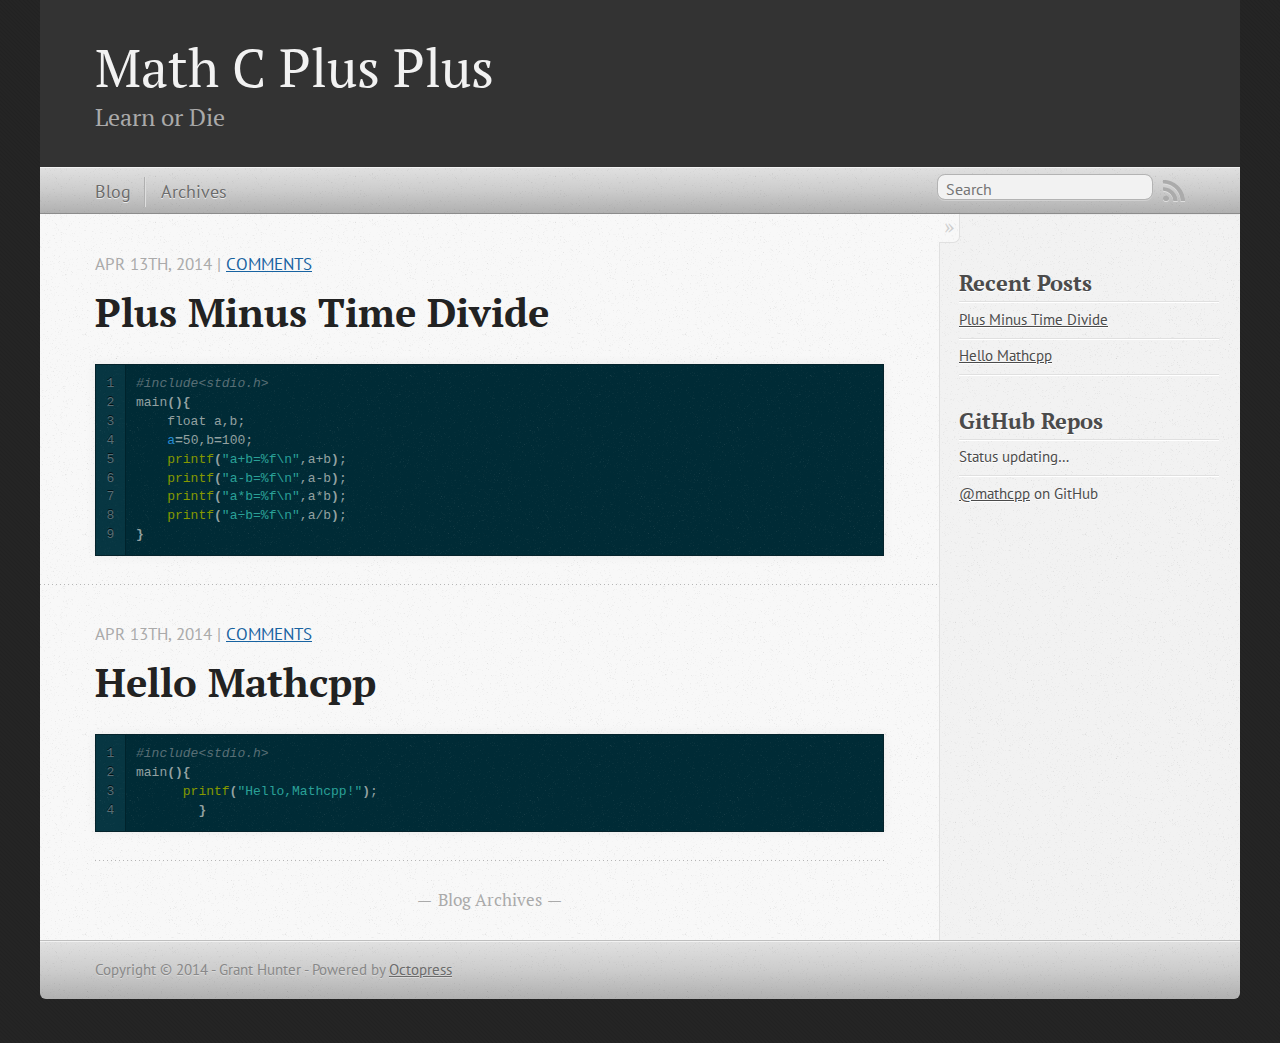
==== commit 92d68f52: "Site updated at 2014-04-20 02:50:25 UTC" ====
--- a/index.html
+++ b/index.html
@@ -9,8 +9,17 @@
   <meta name="author" content="Grant Hunter">
 
   
-  <meta name="description" content="#include&lt;stdio.h&gt;
-main(){ float a,b; a=50,b=100; printf("a+b=%f\n",a+b); printf("a-b=%f\n",a-b); printf("a*b=%f\n",a*b); printf("a÷b=%f\n",a/b &hellip;">
+  <meta name="description" content="1
+2
+3
+4
+5
+6
+7
+8
+9
+#include&lt;stdio.h&gt;
+main(){ float a,b; a=50,b=100; printf(&quot;a+b=%f\n&quot;,a+b); printf(&quot;a-b=%f\n&quot;,a-b); printf &hellip;">
   
 
   <!-- http://t.co/dKP3o1e -->
@@ -98,16 +107,30 @@
   </header>
 
 
-  <div class="entry-content"><pre><code>#include&lt;stdio.h&gt;
-main(){
-    float a,b;
-    a=50,b=100;
-    printf("a+b=%f\n",a+b);
-    printf("a-b=%f\n",a-b);
-    printf("a*b=%f\n",a*b);
-    printf("a÷b=%f\n",a/b);
-}
-</code></pre>
+  <div class="entry-content">
+
+<figure class='code'><div class="highlight"><table><tr><td class="gutter"><pre class="line-numbers"><span class='line-number'>1</span>
+<span class='line-number'>2</span>
+<span class='line-number'>3</span>
+<span class='line-number'>4</span>
+<span class='line-number'>5</span>
+<span class='line-number'>6</span>
+<span class='line-number'>7</span>
+<span class='line-number'>8</span>
+<span class='line-number'>9</span>
+</pre></td><td class='code'><pre><code class='bash'><span class='line'><span class="c">#include&lt;stdio.h&gt;</span>
+</span><span class='line'>main<span class="o">(){</span>
+</span><span class='line'>    float a,b;
+</span><span class='line'>    <span class="nv">a</span><span class="o">=</span>50,b<span class="o">=</span>100;
+</span><span class='line'>    <span class="nb">printf</span><span class="o">(</span><span class="s2">&quot;a+b=%f\n&quot;</span>,a+b<span class="o">)</span>;
+</span><span class='line'>    <span class="nb">printf</span><span class="o">(</span><span class="s2">&quot;a-b=%f\n&quot;</span>,a-b<span class="o">)</span>;
+</span><span class='line'>    <span class="nb">printf</span><span class="o">(</span><span class="s2">&quot;a*b=%f\n&quot;</span>,a*b<span class="o">)</span>;
+</span><span class='line'>    <span class="nb">printf</span><span class="o">(</span><span class="s2">&quot;a÷b=%f\n&quot;</span>,a/b<span class="o">)</span>;
+</span><span class='line'><span class="o">}</span>
+</span></code></pre></td></tr></table></div></figure>
+
+
+
 </div>
   
   
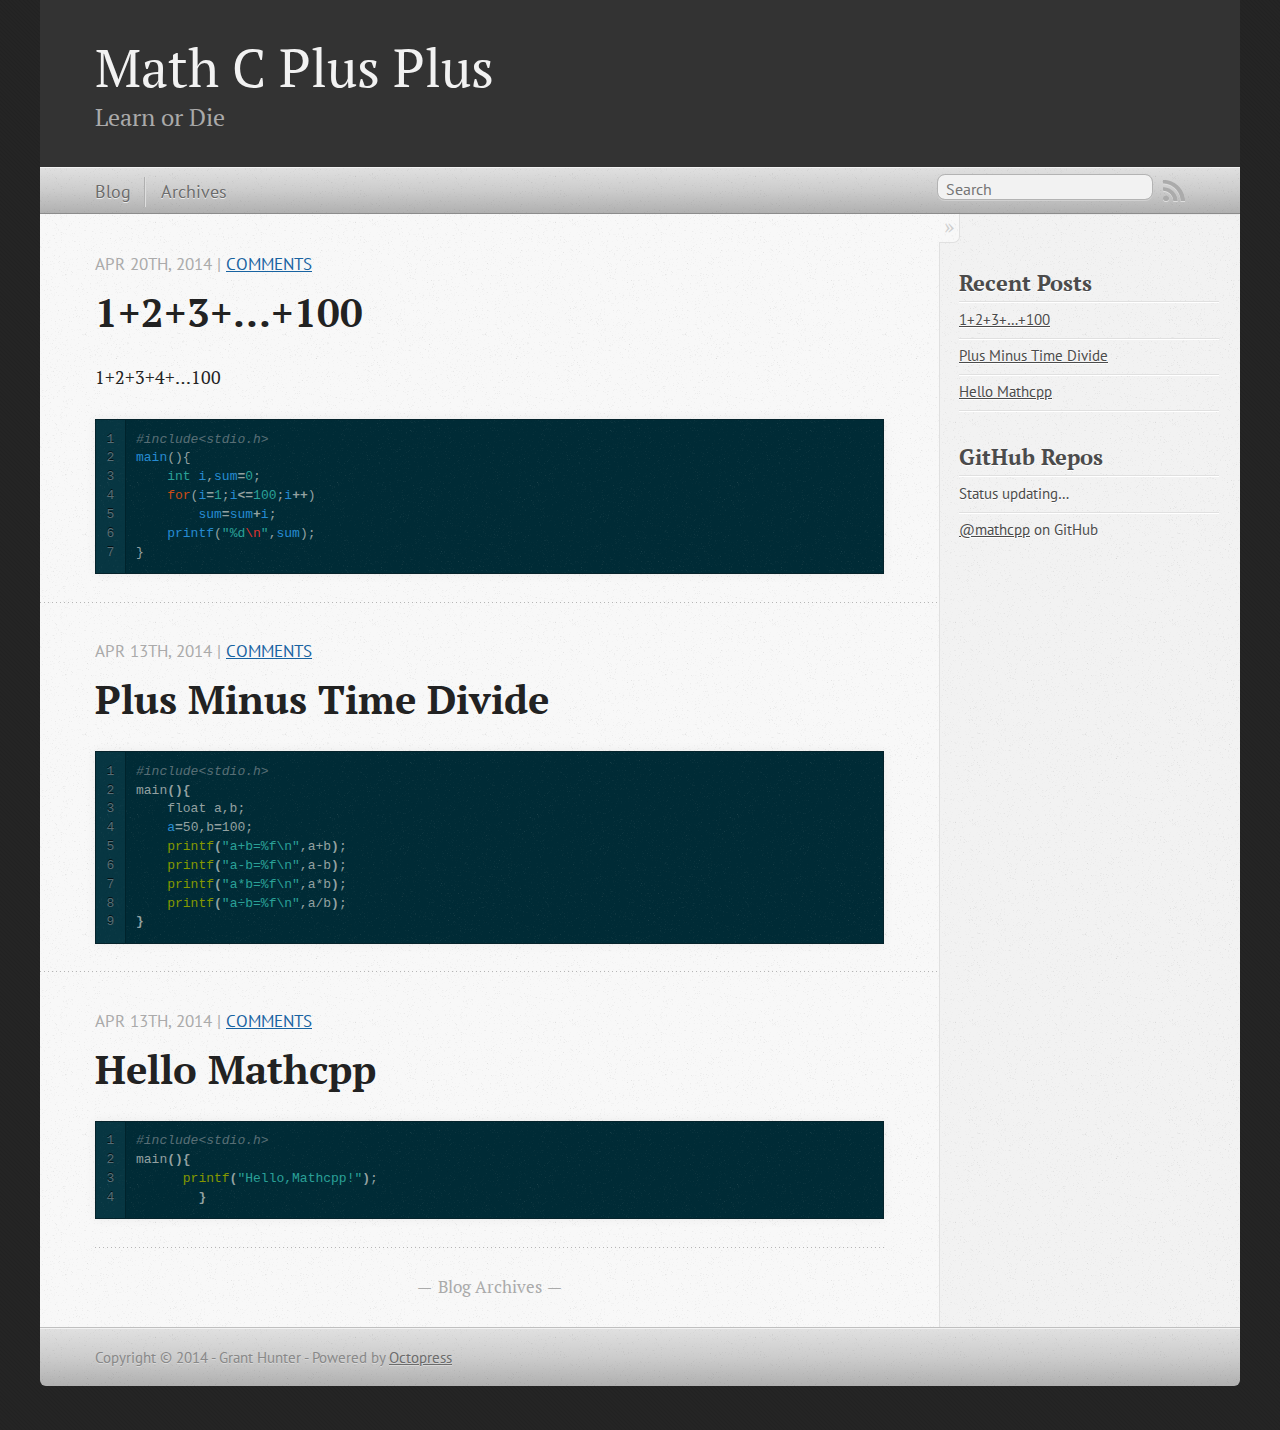
==== commit 178c6ee2: "Site updated at 2014-04-20 03:19:04 UTC" ====
--- a/index.html
+++ b/index.html
@@ -9,17 +9,16 @@
   <meta name="author" content="Grant Hunter">
 
   
-  <meta name="description" content="1
+  <meta name="description" content="1+2+3+4+…100 1
 2
 3
 4
 5
 6
 7
-8
-9
 #include&lt;stdio.h&gt;
-main(){ float a,b; a=50,b=100; printf(&quot;a+b=%f\n&quot;,a+b); printf(&quot;a-b=%f\n&quot;,a-b); printf &hellip;">
+main(){ int i,sum=0; for(i=1;i&lt;=100;i++) sum=sum+i; printf(&quot;%d\n&quot;,sum);
+} ">
   
 
   <!-- http://t.co/dKP3o1e -->
@@ -75,6 +74,64 @@
     <div id="content">
       <div class="blog-index">
   
+  
+  
+    <article>
+      
+  <header>
+    
+      <h1 class="entry-title"><a href="/blog/2014/04/20/1-plus-2-plus-3-plus-dot-dot-dot-plus-100/">1+2+3+…+100</a></h1>
+    
+    
+      <p class="meta">
+        
+
+
+
+
+
+
+
+
+  
+
+
+<time datetime="2014-04-20T11:13:10+08:00" pubdate data-updated="true">Apr 20<span>th</span>, 2014</time>
+        
+           | <a href="/blog/2014/04/20/1-plus-2-plus-3-plus-dot-dot-dot-plus-100/#disqus_thread"
+             data-disqus-identifier="http://mathcpp.github.io/blog/2014/04/20/1-plus-2-plus-3-plus-dot-dot-dot-plus-100/">Comments</a>
+        
+      </p>
+    
+  </header>
+
+
+  <div class="entry-content"><p>1+2+3+4+…100</p>
+
+<figure class='code'><div class="highlight"><table><tr><td class="gutter"><pre class="line-numbers"><span class='line-number'>1</span>
+<span class='line-number'>2</span>
+<span class='line-number'>3</span>
+<span class='line-number'>4</span>
+<span class='line-number'>5</span>
+<span class='line-number'>6</span>
+<span class='line-number'>7</span>
+</pre></td><td class='code'><pre><code class='c++'><span class='line'><span class="cp">#include&lt;stdio.h&gt;</span>
+</span><span class='line'><span class="n">main</span><span class="p">(){</span>
+</span><span class='line'>    <span class="kt">int</span> <span class="n">i</span><span class="p">,</span><span class="n">sum</span><span class="o">=</span><span class="mi">0</span><span class="p">;</span>
+</span><span class='line'>    <span class="k">for</span><span class="p">(</span><span class="n">i</span><span class="o">=</span><span class="mi">1</span><span class="p">;</span><span class="n">i</span><span class="o">&lt;=</span><span class="mi">100</span><span class="p">;</span><span class="n">i</span><span class="o">++</span><span class="p">)</span>
+</span><span class='line'>        <span class="n">sum</span><span class="o">=</span><span class="n">sum</span><span class="o">+</span><span class="n">i</span><span class="p">;</span>
+</span><span class='line'>    <span class="n">printf</span><span class="p">(</span><span class="s">&quot;%d</span><span class="se">\n</span><span class="s">&quot;</span><span class="p">,</span><span class="n">sum</span><span class="p">);</span>
+</span><span class='line'><span class="p">}</span>
+</span></code></pre></td></tr></table></div></figure>
+
+
+
+</div>
+  
+  
+
+
+    </article>
   
   
     <article>
@@ -203,6 +260,10 @@
   <ul id="recent_posts">
     
       <li class="post">
+        <a href="/blog/2014/04/20/1-plus-2-plus-3-plus-dot-dot-dot-plus-100/">1+2+3+…+100</a>
+      </li>
+    
+      <li class="post">
         <a href="/blog/2014/04/13/plus-minus-time-divide/">Plus Minus Time Divide</a>
       </li>
     
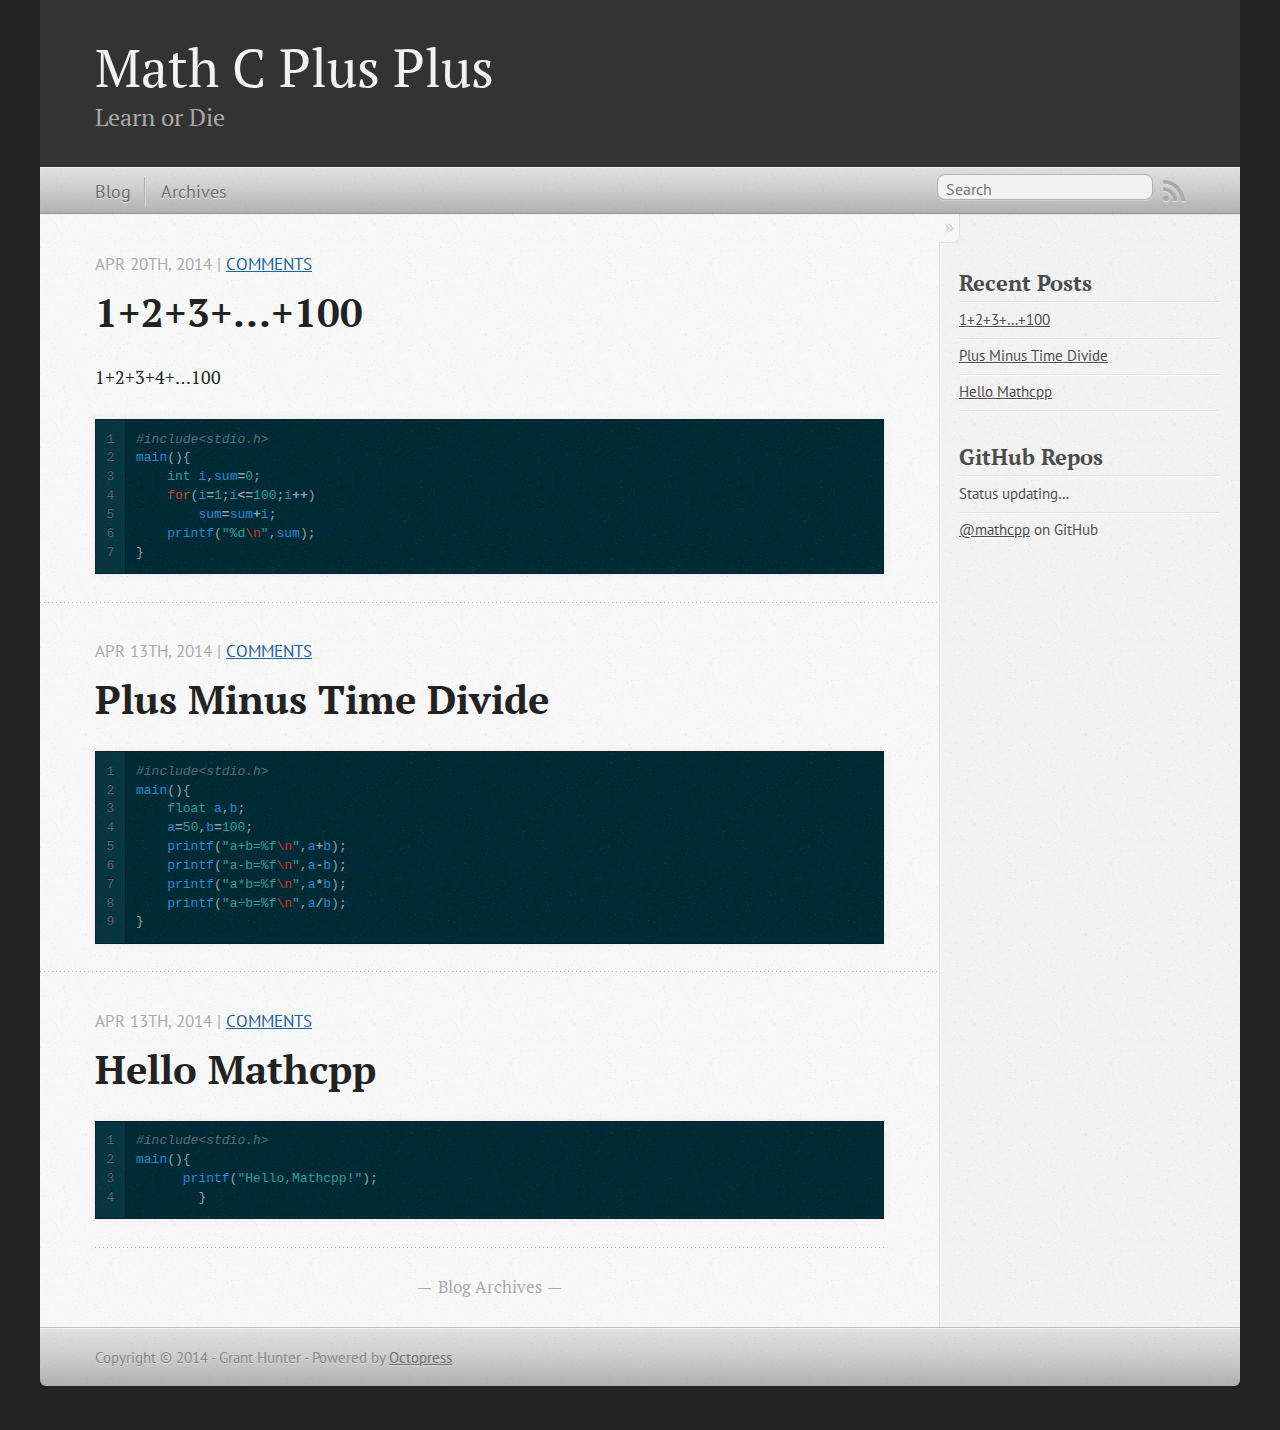
==== commit 99c2c383: "Site updated at 2014-04-20 03:21:03 UTC" ====
--- a/index.html
+++ b/index.html
@@ -175,15 +175,15 @@
 <span class='line-number'>7</span>
 <span class='line-number'>8</span>
 <span class='line-number'>9</span>
-</pre></td><td class='code'><pre><code class='bash'><span class='line'><span class="c">#include&lt;stdio.h&gt;</span>
-</span><span class='line'>main<span class="o">(){</span>
-</span><span class='line'>    float a,b;
-</span><span class='line'>    <span class="nv">a</span><span class="o">=</span>50,b<span class="o">=</span>100;
-</span><span class='line'>    <span class="nb">printf</span><span class="o">(</span><span class="s2">&quot;a+b=%f\n&quot;</span>,a+b<span class="o">)</span>;
-</span><span class='line'>    <span class="nb">printf</span><span class="o">(</span><span class="s2">&quot;a-b=%f\n&quot;</span>,a-b<span class="o">)</span>;
-</span><span class='line'>    <span class="nb">printf</span><span class="o">(</span><span class="s2">&quot;a*b=%f\n&quot;</span>,a*b<span class="o">)</span>;
-</span><span class='line'>    <span class="nb">printf</span><span class="o">(</span><span class="s2">&quot;a÷b=%f\n&quot;</span>,a/b<span class="o">)</span>;
-</span><span class='line'><span class="o">}</span>
+</pre></td><td class='code'><pre><code class='cpp'><span class='line'><span class="cp">#include&lt;stdio.h&gt;</span>
+</span><span class='line'><span class="n">main</span><span class="p">(){</span>
+</span><span class='line'>    <span class="kt">float</span> <span class="n">a</span><span class="p">,</span><span class="n">b</span><span class="p">;</span>
+</span><span class='line'>    <span class="n">a</span><span class="o">=</span><span class="mi">50</span><span class="p">,</span><span class="n">b</span><span class="o">=</span><span class="mi">100</span><span class="p">;</span>
+</span><span class='line'>    <span class="n">printf</span><span class="p">(</span><span class="s">&quot;a+b=%f</span><span class="se">\n</span><span class="s">&quot;</span><span class="p">,</span><span class="n">a</span><span class="o">+</span><span class="n">b</span><span class="p">);</span>
+</span><span class='line'>    <span class="n">printf</span><span class="p">(</span><span class="s">&quot;a-b=%f</span><span class="se">\n</span><span class="s">&quot;</span><span class="p">,</span><span class="n">a</span><span class="o">-</span><span class="n">b</span><span class="p">);</span>
+</span><span class='line'>    <span class="n">printf</span><span class="p">(</span><span class="s">&quot;a*b=%f</span><span class="se">\n</span><span class="s">&quot;</span><span class="p">,</span><span class="n">a</span><span class="o">*</span><span class="n">b</span><span class="p">);</span>
+</span><span class='line'>    <span class="n">printf</span><span class="p">(</span><span class="s">&quot;a÷b=%f</span><span class="se">\n</span><span class="s">&quot;</span><span class="p">,</span><span class="n">a</span><span class="o">/</span><span class="n">b</span><span class="p">);</span>
+</span><span class='line'><span class="p">}</span>
 </span></code></pre></td></tr></table></div></figure>
 
 
@@ -232,10 +232,10 @@
 <span class='line-number'>2</span>
 <span class='line-number'>3</span>
 <span class='line-number'>4</span>
-</pre></td><td class='code'><pre><code class='bash'><span class='line'><span class="c">#include&lt;stdio.h&gt;</span>
-</span><span class='line'>main<span class="o">(){</span>
-</span><span class='line'>      <span class="nb">printf</span><span class="o">(</span><span class="s2">&quot;Hello,Mathcpp!&quot;</span><span class="o">)</span>;
-</span><span class='line'>        <span class="o">}</span>
+</pre></td><td class='code'><pre><code class='cpp'><span class='line'><span class="cp">#include&lt;stdio.h&gt;</span>
+</span><span class='line'><span class="n">main</span><span class="p">(){</span>
+</span><span class='line'>      <span class="n">printf</span><span class="p">(</span><span class="s">&quot;Hello,Mathcpp!&quot;</span><span class="p">);</span>
+</span><span class='line'>        <span class="p">}</span>
 </span></code></pre></td></tr></table></div></figure>
 
 
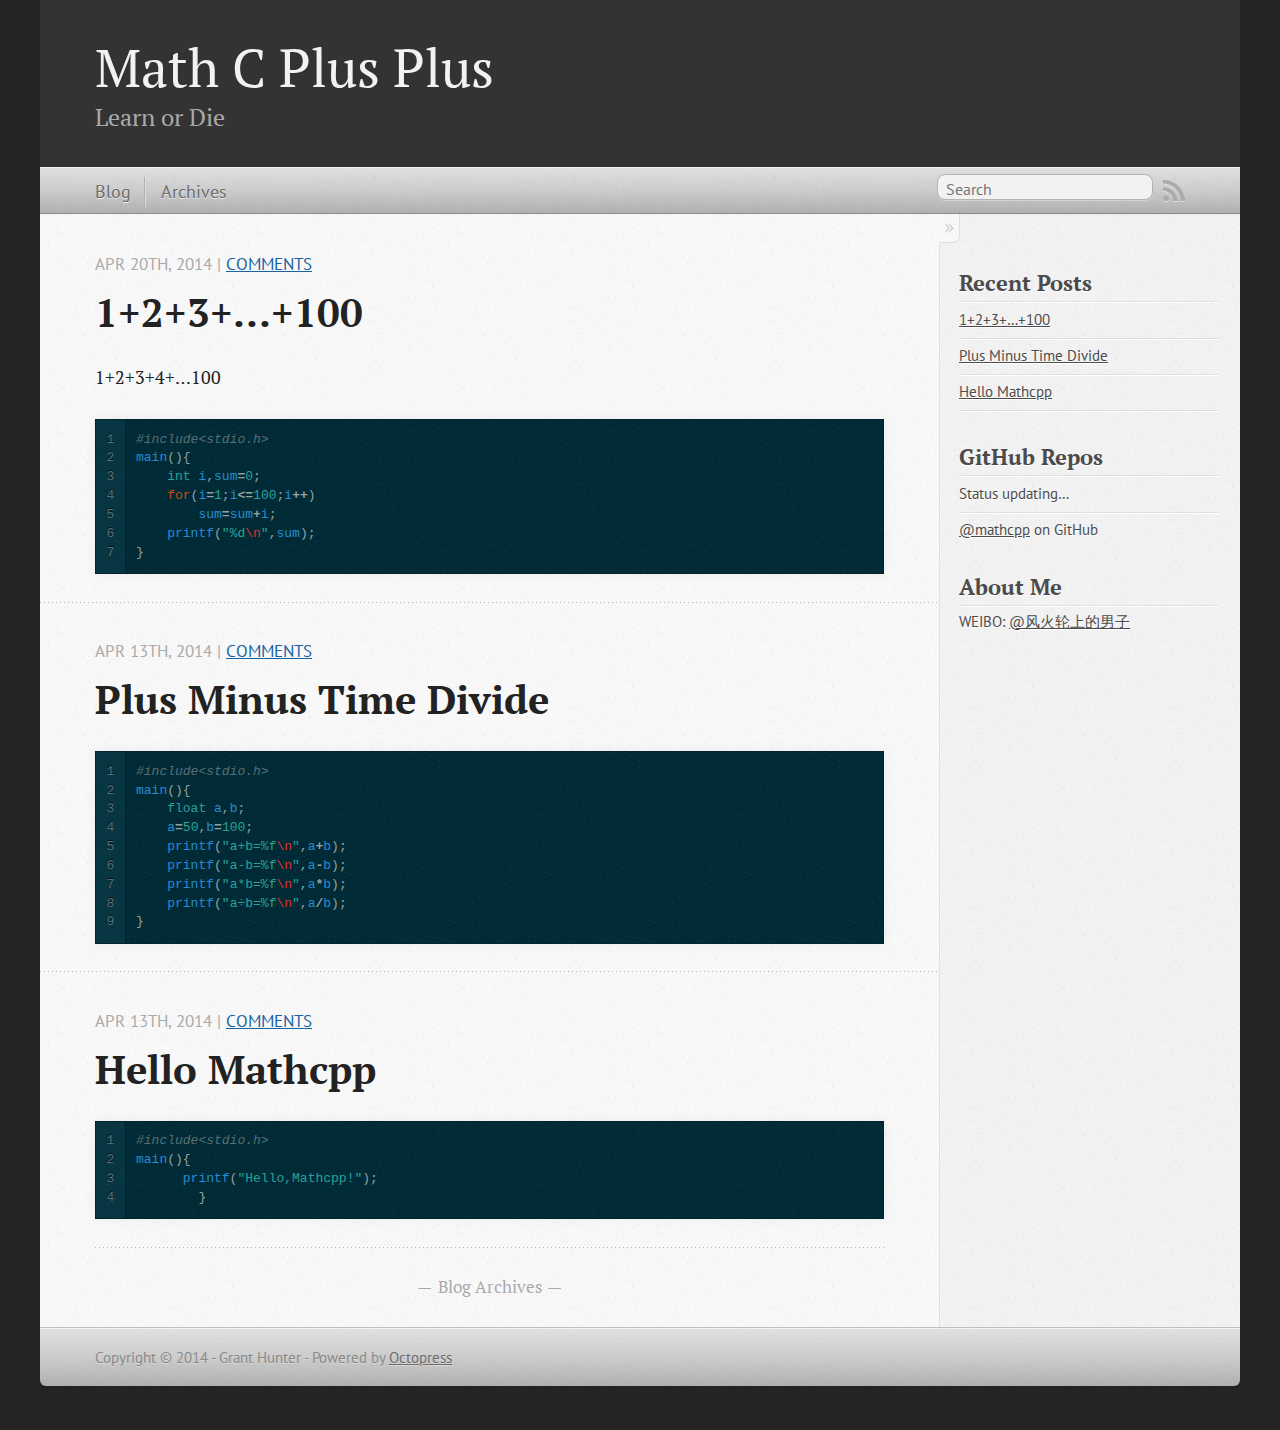
==== commit 47d1e3a4: "Site updated at 2014-04-20 03:41:26 UTC" ====
--- a/index.html
+++ b/index.html
@@ -80,7 +80,7 @@
       
   <header>
     
-      <h1 class="entry-title"><a href="/blog/2014/04/20/1-plus-2-plus-3-plus-dot-dot-dot-plus-100/">1+2+3+…+100</a></h1>
+      <h1 class="entry-title"><a href="/blog/20140420/1-plus-2-plus-3-plus-dot-dot-dot-plus-100/">1+2+3+…+100</a></h1>
     
     
       <p class="meta">
@@ -98,8 +98,8 @@
 
 <time datetime="2014-04-20T11:13:10+08:00" pubdate data-updated="true">Apr 20<span>th</span>, 2014</time>
         
-           | <a href="/blog/2014/04/20/1-plus-2-plus-3-plus-dot-dot-dot-plus-100/#disqus_thread"
-             data-disqus-identifier="http://mathcpp.github.io/blog/2014/04/20/1-plus-2-plus-3-plus-dot-dot-dot-plus-100/">Comments</a>
+           | <a href="/blog/20140420/1-plus-2-plus-3-plus-dot-dot-dot-plus-100/#disqus_thread"
+             data-disqus-identifier="http://mathcpp.github.io/blog/20140420/1-plus-2-plus-3-plus-dot-dot-dot-plus-100/">Comments</a>
         
       </p>
     
@@ -138,7 +138,7 @@
       
   <header>
     
-      <h1 class="entry-title"><a href="/blog/2014/04/13/plus-minus-time-divide/">Plus Minus Time Divide</a></h1>
+      <h1 class="entry-title"><a href="/blog/20140413/plus-minus-time-divide/">Plus Minus Time Divide</a></h1>
     
     
       <p class="meta">
@@ -156,8 +156,8 @@
 
 <time datetime="2014-04-13T21:17:15+08:00" pubdate data-updated="true">Apr 13<span>th</span>, 2014</time>
         
-           | <a href="/blog/2014/04/13/plus-minus-time-divide/#disqus_thread"
-             data-disqus-identifier="http://mathcpp.github.io/blog/2014/04/13/plus-minus-time-divide/">Comments</a>
+           | <a href="/blog/20140413/plus-minus-time-divide/#disqus_thread"
+             data-disqus-identifier="http://mathcpp.github.io/blog/20140413/plus-minus-time-divide/">Comments</a>
         
       </p>
     
@@ -200,7 +200,7 @@
       
   <header>
     
-      <h1 class="entry-title"><a href="/blog/2014/04/13/hello-mathcpp/">Hello Mathcpp</a></h1>
+      <h1 class="entry-title"><a href="/blog/20140413/hello-mathcpp/">Hello Mathcpp</a></h1>
     
     
       <p class="meta">
@@ -218,8 +218,8 @@
 
 <time datetime="2014-04-13T19:36:28+08:00" pubdate data-updated="true">Apr 13<span>th</span>, 2014</time>
         
-           | <a href="/blog/2014/04/13/hello-mathcpp/#disqus_thread"
-             data-disqus-identifier="http://mathcpp.github.io/blog/2014/04/13/hello-mathcpp/">Comments</a>
+           | <a href="/blog/20140413/hello-mathcpp/#disqus_thread"
+             data-disqus-identifier="http://mathcpp.github.io/blog/20140413/hello-mathcpp/">Comments</a>
         
       </p>
     
@@ -260,15 +260,15 @@
   <ul id="recent_posts">
     
       <li class="post">
-        <a href="/blog/2014/04/20/1-plus-2-plus-3-plus-dot-dot-dot-plus-100/">1+2+3+…+100</a>
+        <a href="/blog/20140420/1-plus-2-plus-3-plus-dot-dot-dot-plus-100/">1+2+3+…+100</a>
       </li>
     
       <li class="post">
-        <a href="/blog/2014/04/13/plus-minus-time-divide/">Plus Minus Time Divide</a>
+        <a href="/blog/20140413/plus-minus-time-divide/">Plus Minus Time Divide</a>
       </li>
     
       <li class="post">
-        <a href="/blog/2014/04/13/hello-mathcpp/">Hello Mathcpp</a>
+        <a href="/blog/20140413/hello-mathcpp/">Hello Mathcpp</a>
       </li>
     
   </ul>
@@ -306,6 +306,10 @@
 
 
 
+<section>
+  <h1>About Me</h1>
+  <p>WEIBO: <a href="http://weibo.com/g0n1x">@风火轮上的男子</a><br/>
+</section>
 
   
 </aside>
